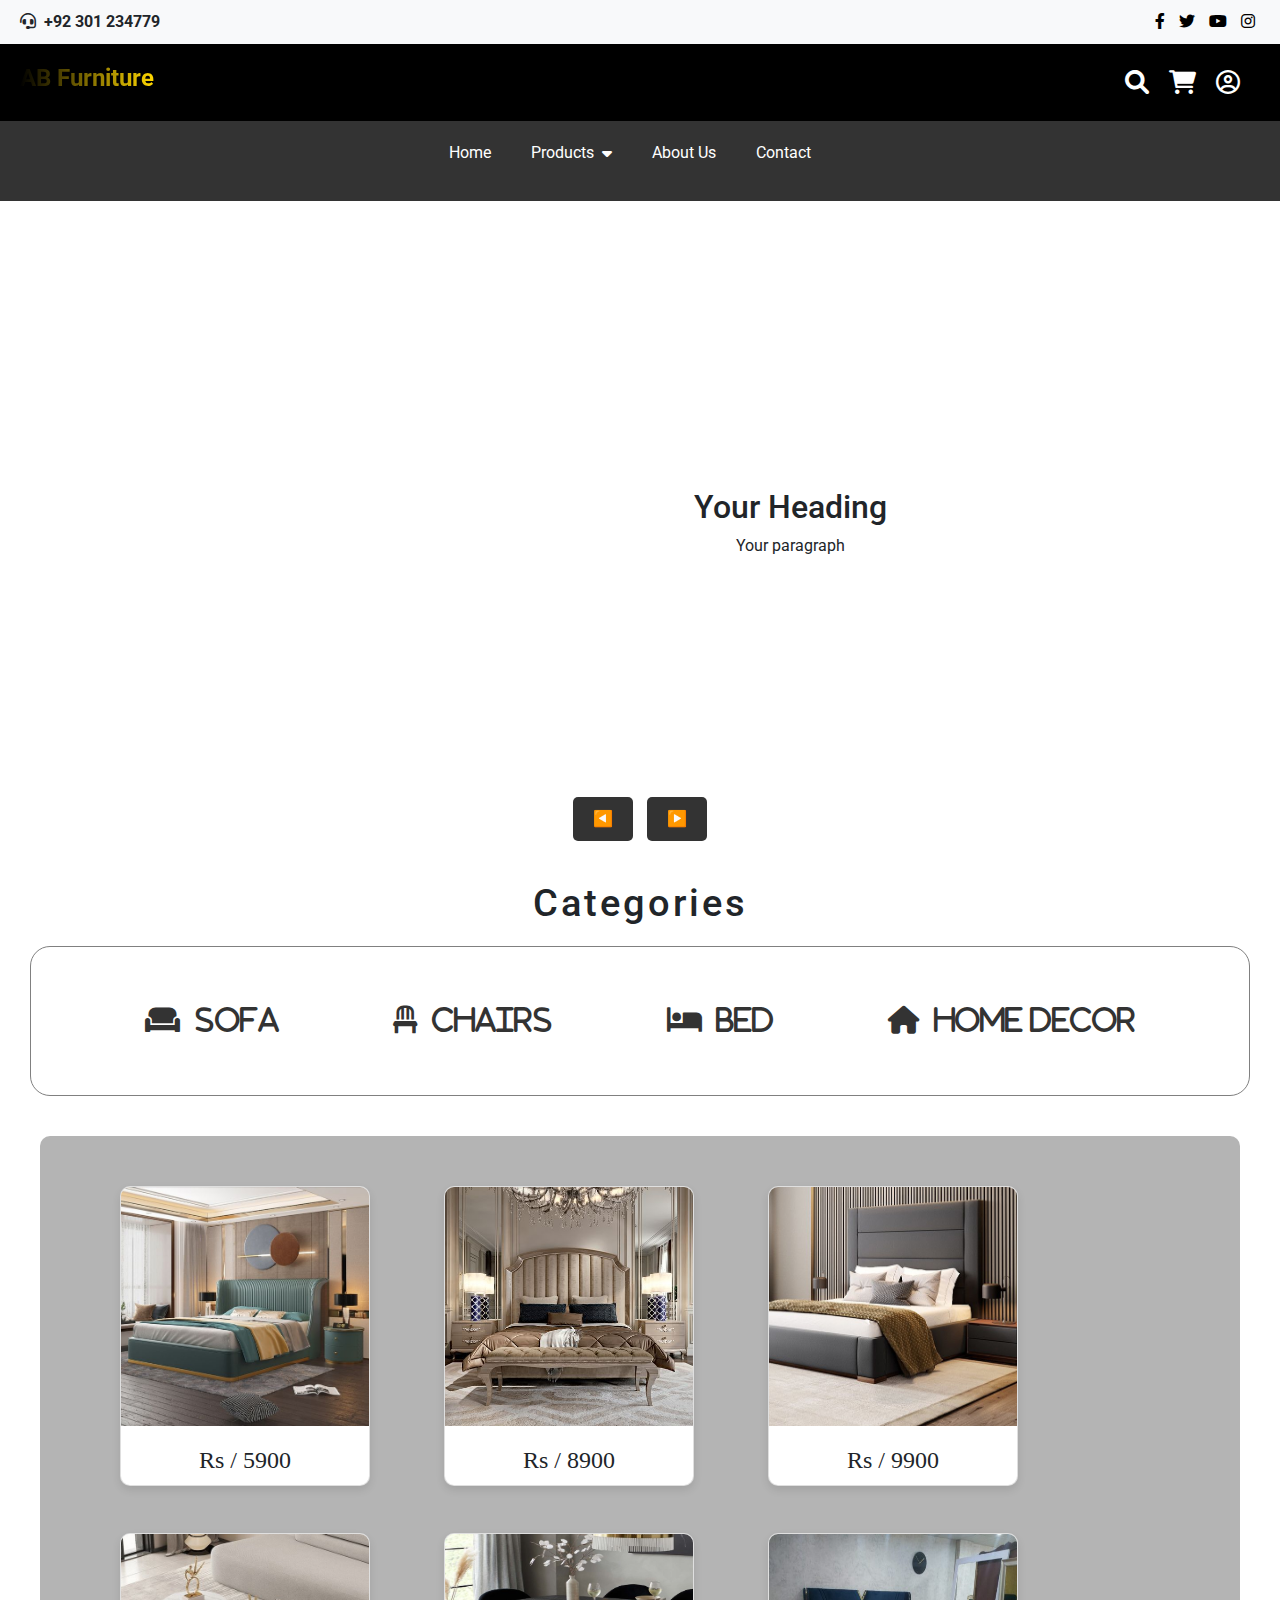
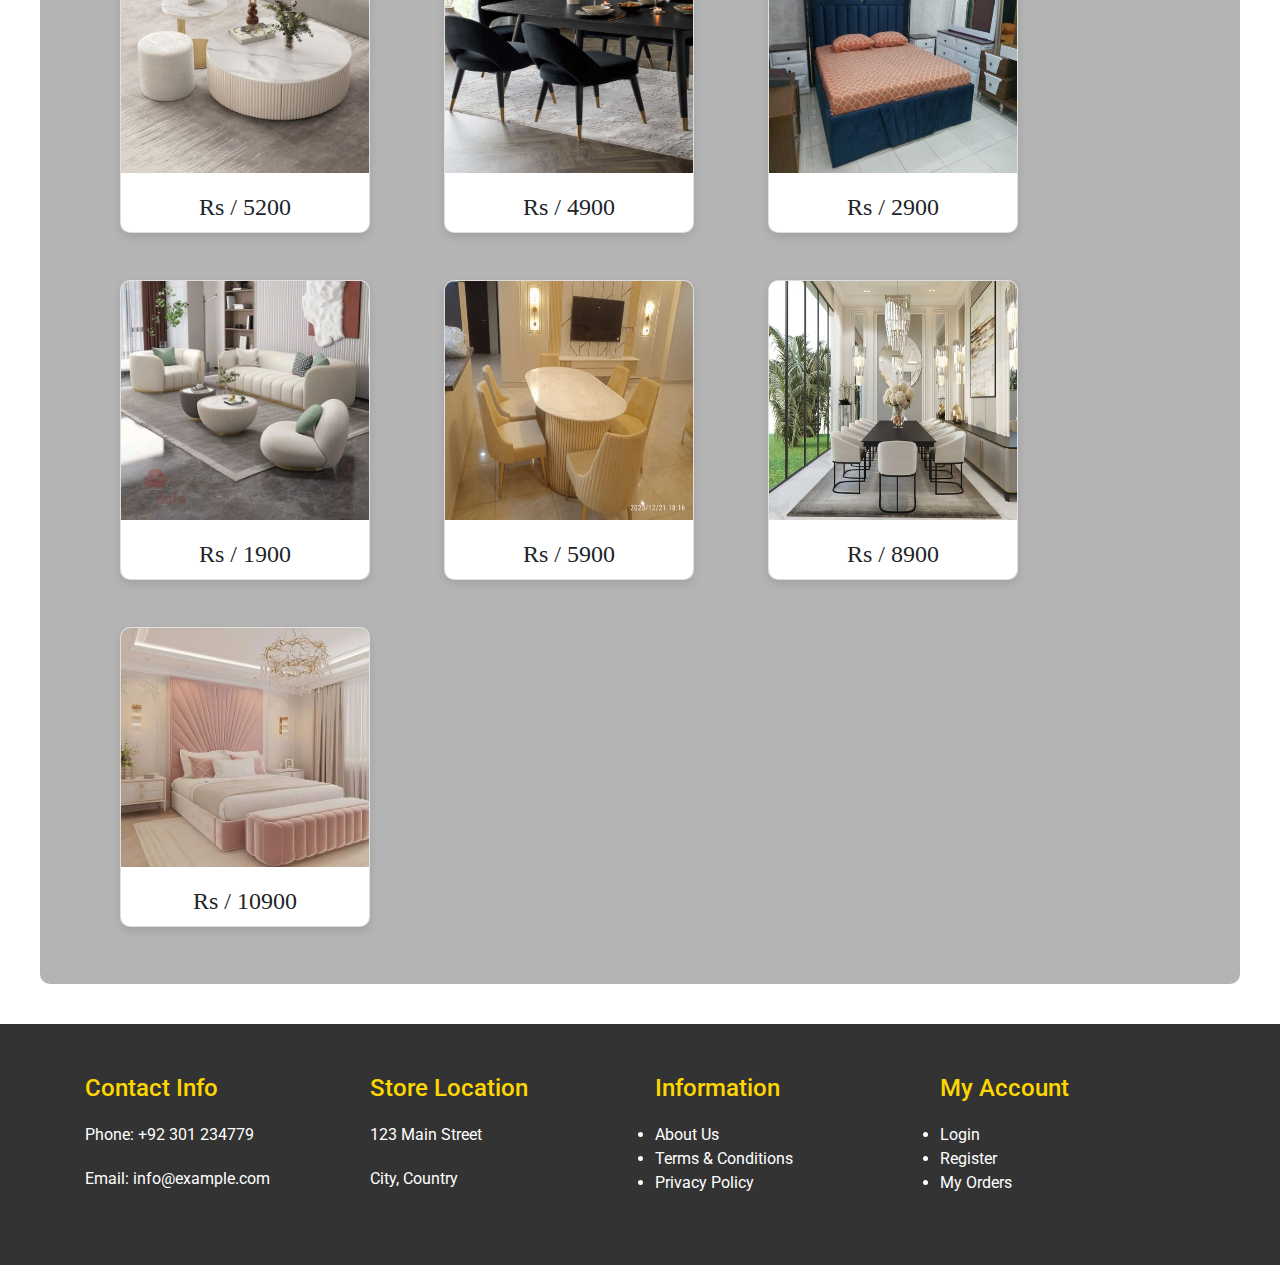
==== index.html @ f29369b1 "Add files via upload" ====
<!DOCTYPE html>
<html lang="en">

<head>
    <meta charset="UTF-8">
    <meta name="viewport" content="width=device-width, initial-scale=1.0">
    <title>Top Navigation Bar</title>
    <!-- Add CSS link here -->
    <link rel="stylesheet" href="styles.css">
    <!-- Add Font Awesome CSS link here -->
    <link rel="stylesheet" href="https://cdnjs.cloudflare.com/ajax/libs/font-awesome/6.0.0-beta3/css/all.min.css">
    <!-- Add Google Fonts link here -->
    <link href="https://fonts.googleapis.com/css2?family=Roboto:wght@400;700&display=swap" rel="stylesheet">
    <!-- Add Bootstrap CSS link here -->
    <link rel="stylesheet" href="https://stackpath.bootstrapcdn.com/bootstrap/4.5.2/css/bootstrap.min.css">
    <style>
        /* Custom styles can be added here */
        /* Resetting default margin and padding */
        * {
            margin: 0;
            padding: 0;
            box-sizing: border-box;
        }

        /* Styling for topnav container */
        .topnav {
            background-color: #f8f9fa;
            padding: 10px 20px;
            display: flex;
            justify-content: space-between;
            align-items: center;
        }

        /* Styling for contact number */
        .contact-no {
            font-family: 'Roboto', sans-serif;
            font-weight: 700;
        }

        /* Styling for social links */
        .social-links a {
            margin: 0 5px;
            color: black;
            /* Initial color of icons */
            transition: color 0.3s;
            /* Smooth transition effect */
        }

        .social-links a:hover {
            color: #007bff;
            /* Color change on hover */
        }

        /* Styling for header */
        .header {
            background-color: #000;
            padding: 20px;
            display: flex;
            justify-content: space-between;
            align-items: center;
        }

        /* Styling for logo */
        .logo h1 {
            font-family: 'Roboto', sans-serif;
            font-size: 24px;
            font-weight: 700;
            background: linear-gradient(to right, #000, #ffd700);
            /* Gradient text */
            -webkit-background-clip: text;
            -webkit-text-fill-color: transparent;
        }

        /* Styling for icons */
        .header-icons {
            display: flex;
            align-items: center;
        }

        .header-icons i {
            margin-right: 20px;
            font-size: 24px;
            color: #fff;
            cursor: pointer;
            transition: color 0.3s;
            /* Smooth transition effect */
        }

        .header-icons i:hover {
            color: #ffd700;
            /* Change color on hover */
        }

        /* Styling for navigation */
        nav {
            background-color: #333;
            padding: 10px 20px;
            width: 100%;
            font-family: 'Roboto', sans-serif;
            /* Change font family */
        }

        nav ul {
            list-style: none;
            display: flex;
            justify-content: center;
        }

        nav ul li {
            position: relative;
            margin-right: 20px;
            transition: opacity 0.3s;
            /* Smooth transition effect */
        }

        nav ul li:hover {
            opacity: 0.7;
            /* Reduce opacity on hover */
        }

        nav ul li a {
            text-decoration: none;
            color: #fff;
            padding: 10px;
            display: flex;
            align-items: center;
            /* Align icon and text vertically */
        }

        nav ul li:hover ul {
            display: block;
        }

        nav ul ul {
            display: none;
            position: absolute;
            top: 100%;
            left: 0;
            background-color: #333;
            padding: 10px;
        }

        nav ul ul li {
            width: 150px;
            margin-top: 10px;
        }

        nav ul ul li a {
            color: #fff;
        }

        nav ul ul li a:hover {
            color: #ffd700;
        }

        /* Styling for banner container */
        .banner-container {
            position: relative;
            max-width: 100%;
            overflow: hidden;
            height: 660px;
            /* Set height */
            display: flex;
            justify-content: center;
            align-items: center;
            z-index: -1;
        }

        /* Styling for banner content */
        .banner-content {
            text-align: center;
            z-index: 1;
        }

        /* Styling for banner buttons */
        .banner-buttons {
            position: absolute;
            bottom: 20px;
            left: 50%;
            transform: translateX(-50%);
            z-index: 1;
        }

        .banner-buttons button {
            background-color: #333;
            color: #fff;
            border: none;
            padding: 10px 20px;
            margin: 0 5px;
            cursor: pointer;
            outline: none;
            border-radius: 5px;
            transition: background-color 0.3s;
        }

        .banner-buttons button:hover {
            background-color: #555;
        }

        .categories {
            justify-content: space-evenly;
            align-items: center;
            height: 150px;
            width: auto;
            display: flex;
            border: 1px solid gray;
            margin: 20px 30px 20px 30px;
            border-radius: 20px;
        }

        .categories i {
            font-size: 28px;
            color: #333;
        }

        .categories-heading {
            font-size: 38px;
            text-align: center;
            margin: 20px 0px 20px 0px;
            text-transform: capitalize;
            letter-spacing: 3px;
        }

        /* Styling for card */

        .products {
            height: auto;
            width: auto;
            margin: 40px 40px 40px 40px;
            background-color: rgb(180, 180, 180);
            /* opacity: 0.7; */
            padding: 30px 30px;
            border-radius: 10px;
        }

        .card {
            background-color: #fff;
            border-radius: 10px;
            box-shadow: 0 4px 8px rgba(0, 0, 0, 0.1);
            margin: 20px 20px 20px 50px;
            overflow: hidden;
            width: 250px;
            /* Set width */
            height: 300px;
            /* Set height */
            display: inline-block;
            /* Make cards inline */

        }

        .card img {
            width: 100%;
            height: 80%;
        }

        .card-content {
            padding: 20px;
        }

        .card-content h3 {
            font-size: 24px;
            margin-bottom: 10px;
            font-family: Georgia, 'Times New Roman', Times, serif;
            text-align: center;
        }

        /* .card-content p {
    height: 20px;
    font-size: 16px;
    color: #555;
} */

        /* Your custom styles can be added here */
        .footer {
            background-color: #333;
            color: #fff;
            padding: 50px 0;
        }

        .footer h4 {
            color: #ffd700;
            margin-bottom: 20px;
        }

        .footer p,
        .footer ul {
            margin-bottom: 20px;
        }

        .footer a {
            color: #fff;
        }

        .footer a:hover {
            color: #ffd700;
        }
    </style>
</head>

<body>

    <!-- topnav start -->
    <div class="topnav">
        <div class="contact-no">
            <i class="fas fa-headset"></i><span>&nbsp;&nbsp;+92 301 234779</span>
        </div>
        <div class="social-links">
            <a href="#" target="_blank"><i class="fab fa-facebook-f"></i></a>
            <a href="#" target="_blank"><i class="fab fa-twitter"></i></a>
            <a href="#" target="_blank"><i class="fab fa-youtube"></i></a>
            <a href="#" target="_blank"><i class="fab fa-instagram"></i></a>
        </div>
    </div>
    <!-- topnav end -->

    <!-- Header start -->
    <header class="header" id="header">
        <div class="logo">
            <h1>AB Furniture</h1>
        </div>
        <div class="header-icons">
            <i class="fas fa-search" id="searchIcon"></i>
            <i class="fas fa-shopping-cart"></i>
            <i class="far fa-user-circle"></i>
        </div>
    </header>
    <!-- Header end -->

    <!-- Main navigation start -->
    <nav>
        <ul>
            <li><a href="#">Home</a></li>
            <li>
                <a href="#">Products&nbsp;&nbsp;<i class="fa-solid fa-caret-down"></i></a>
                <ul>
                    <li><a href="#">Bedroom</a></li>
                    <li><a href="#">Dinning</a></li>
                    <li><a href="#">Office</a></li>
                    <li><a href="#">New Arrival</a></li>
                    <li><a href="#">Chairs</a></li>
                </ul>
            </li>
            <li><a href="#">About Us</a></li>
            <li><a href="#">Contact</a></li>
        </ul>
    </nav>
    <!-- Main navigation end -->

    <!-- Banner start -->
    <div class="banner-container">
        <!-- Add your video or image here -->
        <!-- Example: -->
        <video autoplay muted loop>
            <source src="assets/furni_video.mp4" type="video/mp4">
        </video>

        <!-- Banner content -->
        <div class="banner-content">
            <h2>Your Heading</h2>
            <p>Your paragraph</p>
        </div>

        <!-- Banner buttons -->
        <div class="banner-buttons">
            <button>&#9664;</button>
            <button>&#9654;</button>
        </div>
    </div>
    <!-- Banner end -->

    <!-- categories -->
    <h1 class="categories-heading">categories</h1>
    <div class="categories">
        <a href=""><i class="fa-solid fa-couch">&nbsp;&nbsp;Sofa</i></a>
        <a href=""><i class="fa-solid fa-chair">&nbsp;&nbsp;Chairs</i></a>
        <a href=""><i class="fa-solid fa-bed">&nbsp;&nbsp;Bed</i></a>
        <a href=""><i class="fa-solid fa-house">&nbsp;&nbsp;Home Decor</i></a>
    </div>

    <!-- product start -->
    <div class="products">
        <!-- Card start -->
        <div class="card">
            <img src="assets/pro-img/img1.jpg" alt="Card Image">
            <div class="card-content">
                <h3>Rs / 5900</h3>

            </div>
        </div>
        <div class="card">
            <img src="assets/pro-img/img2.jpg" alt="Card Image">
            <div class="card-content">
                <h3>Rs / 8900</h3>

            </div>
        </div>
        <div class="card">
            <img src="assets/pro-img/img3.jpg" alt="Card Image">
            <div class="card-content">
                <h3>Rs / 9900</h3>

            </div>
        </div>
        <div class="card">
            <img src="assets/pro-img/img4.jpg" alt="Card Image">
            <div class="card-content">
                <h3>Rs / 5200</h3>

            </div>
        </div>
        <div class="card">
            <img src="assets/pro-img/img5.jpg" alt="Card Image">
            <div class="card-content">
                <h3>Rs / 4900</h3>

            </div>
        </div>
        <div class="card">
            <img src="assets/pro-img/img6.jpg" alt="Card Image">
            <div class="card-content">
                <h3>Rs / 2900</h3>

            </div>
        </div>
        <div class="card">
            <img src="assets/pro-img/img7.jpg" alt="Card Image">
            <div class="card-content">
                <h3>Rs / 1900</h3>

            </div>
        </div>
        <div class="card">
            <img src="assets/pro-img/img8.jpg" alt="Card Image">
            <div class="card-content">
                <h3>Rs / 5900</h3>

            </div>
        </div>
        <div class="card">
            <img src="assets/pro-img/img9.jpg" alt="Card Image">
            <div class="card-content">
                <h3>Rs / 8900</h3>

            </div>
        </div>
        <div class="card">
            <img src="assets/pro-img/img10.jpg" alt="Card Image">
            <div class="card-content">
                <h3>Rs / 10900</h3>

            </div>
        </div>
        <!-- Card end -->
    </div>
    <!-- product end -->

    <footer class="footer">
        <div class="container">
            <div class="row">
                <!-- Contact Info -->
                <div class="col-md-3">
                    <h4>Contact Info</h4>
                    <p>Phone: +92 301 234779</p>
                    <p>Email: info@example.com</p>
                </div>
                <!-- Store Location -->
                <div class="col-md-3">
                    <h4>Store Location</h4>
                    <p>123 Main Street</p>
                    <p>City, Country</p>
                </div>
                <!-- Information -->
                <div class="col-md-3">
                    <h4>Information</h4>
                    <ul>
                        <li><a href="#">About Us</a></li>
                        <li><a href="#">Terms & Conditions</a></li>
                        <li><a href="#">Privacy Policy</a></li>
                    </ul>
                </div>
                <!-- My Account -->
                <div class="col-md-3">
                    <h4>My Account</h4>
                    <ul>
                        <li><a href="#">Login</a></li>
                        <li><a href="#">Register</a></li>
                        <li><a href="#">My Orders</a></li>
                    </ul>
                </div>
            </div>
        </div>
    </footer>

</body>

</html>
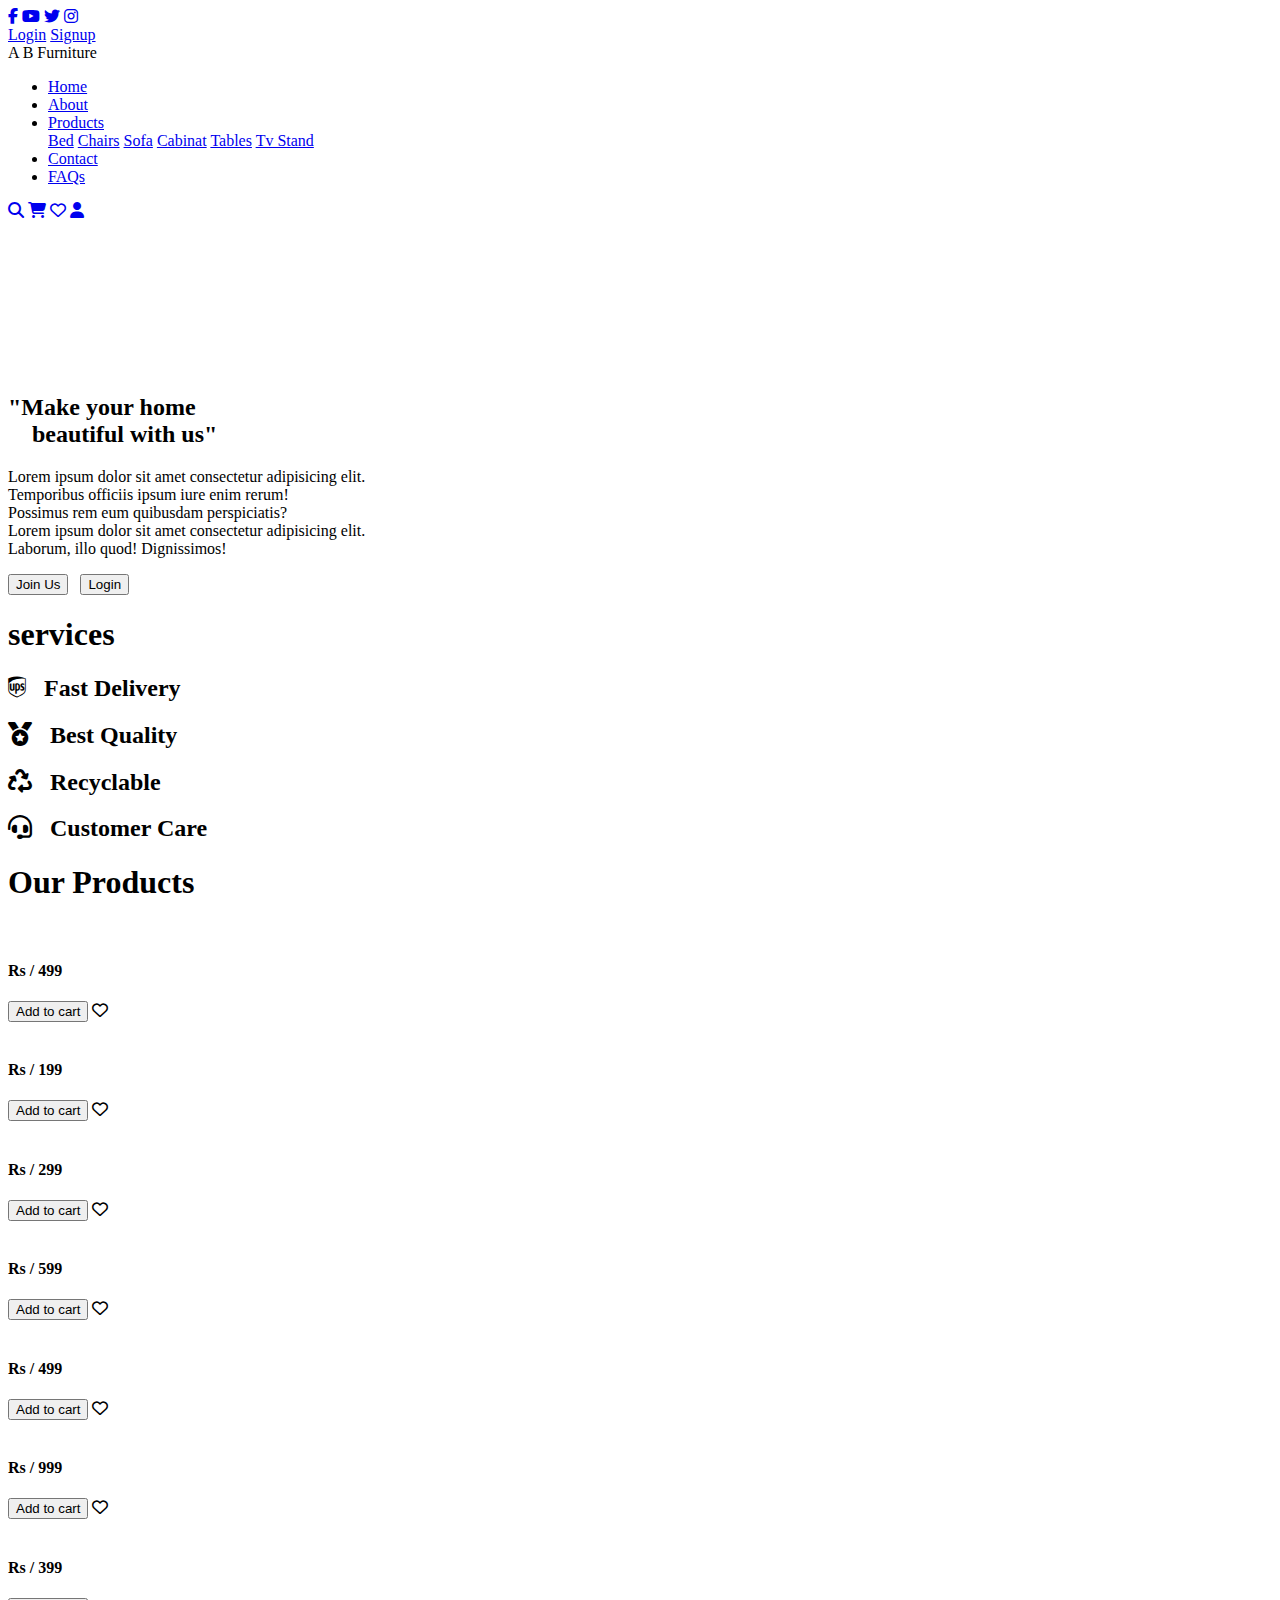
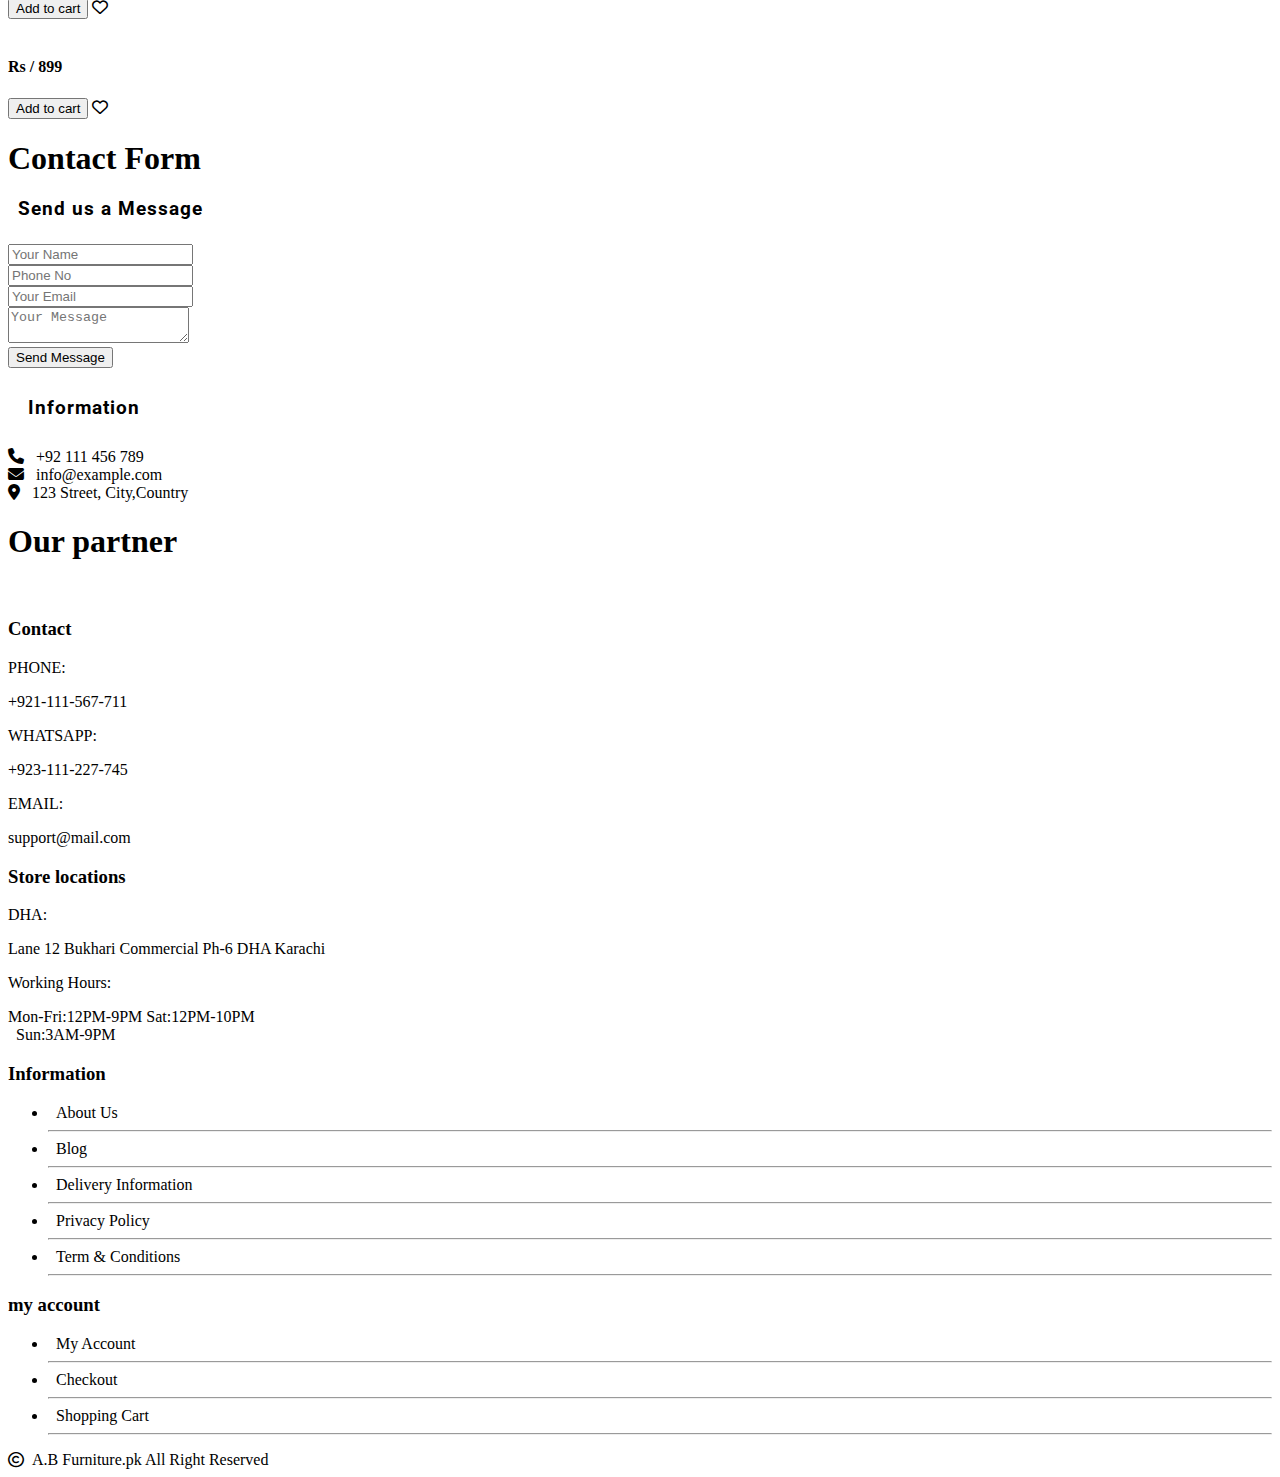
==== commit fac641e6: "Update index.html" ====
--- a/index.html
+++ b/index.html
@@ -4,493 +4,251 @@
 <head>
     <meta charset="UTF-8">
     <meta name="viewport" content="width=device-width, initial-scale=1.0">
-    <title>Top Navigation Bar</title>
-    <!-- Add CSS link here -->
-    <link rel="stylesheet" href="styles.css">
-    <!-- Add Font Awesome CSS link here -->
-    <link rel="stylesheet" href="https://cdnjs.cloudflare.com/ajax/libs/font-awesome/6.0.0-beta3/css/all.min.css">
-    <!-- Add Google Fonts link here -->
-    <link href="https://fonts.googleapis.com/css2?family=Roboto:wght@400;700&display=swap" rel="stylesheet">
-    <!-- Add Bootstrap CSS link here -->
-    <link rel="stylesheet" href="https://stackpath.bootstrapcdn.com/bootstrap/4.5.2/css/bootstrap.min.css">
-    <style>
-        /* Custom styles can be added here */
-        /* Resetting default margin and padding */
-        * {
-            margin: 0;
-            padding: 0;
-            box-sizing: border-box;
-        }
-
-        /* Styling for topnav container */
-        .topnav {
-            background-color: #f8f9fa;
-            padding: 10px 20px;
-            display: flex;
-            justify-content: space-between;
-            align-items: center;
-        }
-
-        /* Styling for contact number */
-        .contact-no {
-            font-family: 'Roboto', sans-serif;
-            font-weight: 700;
-        }
-
-        /* Styling for social links */
-        .social-links a {
-            margin: 0 5px;
-            color: black;
-            /* Initial color of icons */
-            transition: color 0.3s;
-            /* Smooth transition effect */
-        }
-
-        .social-links a:hover {
-            color: #007bff;
-            /* Color change on hover */
-        }
-
-        /* Styling for header */
-        .header {
-            background-color: #000;
-            padding: 20px;
-            display: flex;
-            justify-content: space-between;
-            align-items: center;
-        }
-
-        /* Styling for logo */
-        .logo h1 {
-            font-family: 'Roboto', sans-serif;
-            font-size: 24px;
-            font-weight: 700;
-            background: linear-gradient(to right, #000, #ffd700);
-            /* Gradient text */
-            -webkit-background-clip: text;
-            -webkit-text-fill-color: transparent;
-        }
-
-        /* Styling for icons */
-        .header-icons {
-            display: flex;
-            align-items: center;
-        }
-
-        .header-icons i {
-            margin-right: 20px;
-            font-size: 24px;
-            color: #fff;
-            cursor: pointer;
-            transition: color 0.3s;
-            /* Smooth transition effect */
-        }
-
-        .header-icons i:hover {
-            color: #ffd700;
-            /* Change color on hover */
-        }
-
-        /* Styling for navigation */
-        nav {
-            background-color: #333;
-            padding: 10px 20px;
-            width: 100%;
-            font-family: 'Roboto', sans-serif;
-            /* Change font family */
-        }
-
-        nav ul {
-            list-style: none;
-            display: flex;
-            justify-content: center;
-        }
-
-        nav ul li {
-            position: relative;
-            margin-right: 20px;
-            transition: opacity 0.3s;
-            /* Smooth transition effect */
-        }
-
-        nav ul li:hover {
-            opacity: 0.7;
-            /* Reduce opacity on hover */
-        }
-
-        nav ul li a {
-            text-decoration: none;
-            color: #fff;
-            padding: 10px;
-            display: flex;
-            align-items: center;
-            /* Align icon and text vertically */
-        }
-
-        nav ul li:hover ul {
-            display: block;
-        }
-
-        nav ul ul {
-            display: none;
-            position: absolute;
-            top: 100%;
-            left: 0;
-            background-color: #333;
-            padding: 10px;
-        }
-
-        nav ul ul li {
-            width: 150px;
-            margin-top: 10px;
-        }
-
-        nav ul ul li a {
-            color: #fff;
-        }
-
-        nav ul ul li a:hover {
-            color: #ffd700;
-        }
-
-        /* Styling for banner container */
-        .banner-container {
-            position: relative;
-            max-width: 100%;
-            overflow: hidden;
-            height: 660px;
-            /* Set height */
-            display: flex;
-            justify-content: center;
-            align-items: center;
-            z-index: -1;
-        }
-
-        /* Styling for banner content */
-        .banner-content {
-            text-align: center;
-            z-index: 1;
-        }
-
-        /* Styling for banner buttons */
-        .banner-buttons {
-            position: absolute;
-            bottom: 20px;
-            left: 50%;
-            transform: translateX(-50%);
-            z-index: 1;
-        }
-
-        .banner-buttons button {
-            background-color: #333;
-            color: #fff;
-            border: none;
-            padding: 10px 20px;
-            margin: 0 5px;
-            cursor: pointer;
-            outline: none;
-            border-radius: 5px;
-            transition: background-color 0.3s;
-        }
-
-        .banner-buttons button:hover {
-            background-color: #555;
-        }
-
-        .categories {
-            justify-content: space-evenly;
-            align-items: center;
-            height: 150px;
-            width: auto;
-            display: flex;
-            border: 1px solid gray;
-            margin: 20px 30px 20px 30px;
-            border-radius: 20px;
-        }
-
-        .categories i {
-            font-size: 28px;
-            color: #333;
-        }
-
-        .categories-heading {
-            font-size: 38px;
-            text-align: center;
-            margin: 20px 0px 20px 0px;
-            text-transform: capitalize;
-            letter-spacing: 3px;
-        }
-
-        /* Styling for card */
-
-        .products {
-            height: auto;
-            width: auto;
-            margin: 40px 40px 40px 40px;
-            background-color: rgb(180, 180, 180);
-            /* opacity: 0.7; */
-            padding: 30px 30px;
-            border-radius: 10px;
-        }
-
-        .card {
-            background-color: #fff;
-            border-radius: 10px;
-            box-shadow: 0 4px 8px rgba(0, 0, 0, 0.1);
-            margin: 20px 20px 20px 50px;
-            overflow: hidden;
-            width: 250px;
-            /* Set width */
-            height: 300px;
-            /* Set height */
-            display: inline-block;
-            /* Make cards inline */
-
-        }
-
-        .card img {
-            width: 100%;
-            height: 80%;
-        }
-
-        .card-content {
-            padding: 20px;
-        }
-
-        .card-content h3 {
-            font-size: 24px;
-            margin-bottom: 10px;
-            font-family: Georgia, 'Times New Roman', Times, serif;
-            text-align: center;
-        }
-
-        /* .card-content p {
-    height: 20px;
-    font-size: 16px;
-    color: #555;
-} */
-
-        /* Your custom styles can be added here */
-        .footer {
-            background-color: #333;
-            color: #fff;
-            padding: 50px 0;
-        }
-
-        .footer h4 {
-            color: #ffd700;
-            margin-bottom: 20px;
-        }
-
-        .footer p,
-        .footer ul {
-            margin-bottom: 20px;
-        }
-
-        .footer a {
-            color: #fff;
-        }
-
-        .footer a:hover {
-            color: #ffd700;
-        }
-    </style>
+    <title>Furniture Store</title>
+    <!-- custom css -->
+    <link rel="stylesheet" href="style.css">
+    <!-- bootstrap -->
+    <script src="https://cdn.jsdelivr.net/npm/bootstrap@5.0.2/dist/js/bootstrap.bundle.min.js"
+        integrity="sha384-MrcW6ZMFYlzcLA8Nl+NtUVF0sA7MsXsP1UyJoMp4YLEuNSfAP+JcXn/tWtIaxVXM"
+        crossorigin="anonymous"></script>
+    <!-- fontawsome -->
+    <link rel="stylesheet" href="https://cdnjs.cloudflare.com/ajax/libs/font-awesome/6.5.1/css/all.min.css">
+    <!-- google fonts -->
+    <link rel="preconnect" href="https://fonts.googleapis.com">
+    <link rel="preconnect" href="https://fonts.gstatic.com" crossorigin>
+    <link
+        href="https://fonts.googleapis.com/css2?family=Corinthia:wght@400;700&family=Lato:ital,wght@0,100;0,300;0,400;0,700;0,900;1,100;1,300;1,400;1,700;1,900&family=Merriweather:ital,wght@0,300;0,400;0,700;0,900;1,300;1,400;1,700;1,900&family=Nunito:ital,wght@0,200..1000;1,200..1000&family=Raleway:ital,wght@0,100..900;1,100..900&family=Roboto:ital,wght@0,100;0,300;0,400;0,500;0,700;0,900;1,100;1,300;1,400;1,500;1,700;1,900&display=swap"
+        rel="stylesheet">
+
+
+
 </head>
 
 <body>
-
-    <!-- topnav start -->
     <div class="topnav">
-        <div class="contact-no">
-            <i class="fas fa-headset"></i><span>&nbsp;&nbsp;+92 301 234779</span>
-        </div>
-        <div class="social-links">
-            <a href="#" target="_blank"><i class="fab fa-facebook-f"></i></a>
-            <a href="#" target="_blank"><i class="fab fa-twitter"></i></a>
-            <a href="#" target="_blank"><i class="fab fa-youtube"></i></a>
-            <a href="#" target="_blank"><i class="fab fa-instagram"></i></a>
-        </div>
-    </div>
-    <!-- topnav end -->
-
-    <!-- Header start -->
-    <header class="header" id="header">
-        <div class="logo">
-            <h1>AB Furniture</h1>
-        </div>
-        <div class="header-icons">
-            <i class="fas fa-search" id="searchIcon"></i>
-            <i class="fas fa-shopping-cart"></i>
-            <i class="far fa-user-circle"></i>
-        </div>
-    </header>
-    <!-- Header end -->
-
-    <!-- Main navigation start -->
-    <nav>
-        <ul>
-            <li><a href="#">Home</a></li>
-            <li>
-                <a href="#">Products&nbsp;&nbsp;<i class="fa-solid fa-caret-down"></i></a>
-                <ul>
-                    <li><a href="#">Bedroom</a></li>
-                    <li><a href="#">Dinning</a></li>
-                    <li><a href="#">Office</a></li>
-                    <li><a href="#">New Arrival</a></li>
-                    <li><a href="#">Chairs</a></li>
-                </ul>
-            </li>
-            <li><a href="#">About Us</a></li>
-            <li><a href="#">Contact</a></li>
-        </ul>
-    </nav>
-    <!-- Main navigation end -->
-
-    <!-- Banner start -->
-    <div class="banner-container">
-        <!-- Add your video or image here -->
-        <!-- Example: -->
-        <video autoplay muted loop>
-            <source src="assets/furni_video.mp4" type="video/mp4">
-        </video>
-
-        <!-- Banner content -->
-        <div class="banner-content">
-            <h2>Your Heading</h2>
-            <p>Your paragraph</p>
-        </div>
-
-        <!-- Banner buttons -->
-        <div class="banner-buttons">
-            <button>&#9664;</button>
-            <button>&#9654;</button>
-        </div>
-    </div>
-    <!-- Banner end -->
-
-    <!-- categories -->
-    <h1 class="categories-heading">categories</h1>
-    <div class="categories">
-        <a href=""><i class="fa-solid fa-couch">&nbsp;&nbsp;Sofa</i></a>
-        <a href=""><i class="fa-solid fa-chair">&nbsp;&nbsp;Chairs</i></a>
-        <a href=""><i class="fa-solid fa-bed">&nbsp;&nbsp;Bed</i></a>
-        <a href=""><i class="fa-solid fa-house">&nbsp;&nbsp;Home Decor</i></a>
-    </div>
-
-    <!-- product start -->
+        <div class="icons">
+            <a href="#"><i class="fa-brands fa-facebook-f"></i></a>
+            <a href="#"><i class="fa-brands fa-youtube"></i></a>
+            <a href="#"><i class="fa-brands fa-twitter"></i></a>
+            <a href="#"><i class="fa-brands fa-instagram"></i></a>
+        </div>
+        <div class="register">
+            <a href="#">Login</a>
+            <a href="#">Signup</a>
+        </div>
+
+    </div>
+    <div class="header">
+        <div class="logo">A B Furniture</div>
+        <div class="nav">
+            <ul>
+                <li><a href="#">Home</a></li>
+                <li><a href="#">About</a></li>
+                <li class="dropdown">
+                    <a href="#" class="dropbtn">Products</a>
+                    <div class="dropdown-content">
+                        <a href="#">Bed</a>
+                        <a href="#">Chairs</a>
+                        <a href="#">Sofa</a>
+                        <a href="#">Cabinat</a>
+                        <a href="#">Tables</a>
+                        <a href="#">Tv Stand</a>
+                    </div>
+                </li>
+                <li><a href="#">Contact</a></li>
+                <li><a href="#">FAQs</a></li>
+            </ul>
+        </div>
+        <div class="cart">
+            <a href="#"><i class="fa-solid fa-magnifying-glass"></i></a>
+            <a href="#"><i class="fa-solid fa-cart-shopping"></i></a>
+            <a href="#"><i class="fa-regular fa-heart"></i></a>
+            <a href="#"><i class="fa-solid fa-user"></i></a>
+        </div>
+    </div>
+
+    <div class="slider">
+        <video src="furni_video.mp4" autoplay muted loop></video>
+        <div class="heading">
+            <h2>"Make your home
+                <br>&nbsp;&nbsp;&nbsp;&nbsp;beautiful with us"
+            </h2>
+            <p>Lorem ipsum dolor sit amet consectetur adipisicing elit. <br>
+                Temporibus officiis ipsum iure enim rerum! <br>Possimus rem eum quibusdam perspiciatis?<br>
+                Lorem ipsum dolor sit amet consectetur adipisicing elit. <br>Laborum, illo quod! Dignissimos!</p>
+
+            <button>Join Us</button>
+            &nbsp;
+            <button>Login</button>
+        </div>
+    </div>
+
+    <div class="services">
+        <h1>services</h1>
+        <div class="services-icon">
+            <h2><i class="fa-brands fa-ups"></i>&nbsp;&nbsp;&nbsp;Fast Delivery</h2>
+            <h2><i class="fa-solid fa-medal"></i>&nbsp;&nbsp;&nbsp;Best Quality</h2>
+            <h2><i class="fa-solid fa-recycle"></i>&nbsp;&nbsp;&nbsp;Recyclable</h2>
+            <h2><i class="fa-solid fa-headset"></i>&nbsp;&nbsp;&nbsp;Customer Care</h2>
+        </div>
+    </div>
+
+
+
     <div class="products">
-        <!-- Card start -->
-        <div class="card">
-            <img src="assets/pro-img/img1.jpg" alt="Card Image">
-            <div class="card-content">
-                <h3>Rs / 5900</h3>
-
-            </div>
-        </div>
-        <div class="card">
-            <img src="assets/pro-img/img2.jpg" alt="Card Image">
-            <div class="card-content">
-                <h3>Rs / 8900</h3>
-
-            </div>
-        </div>
-        <div class="card">
-            <img src="assets/pro-img/img3.jpg" alt="Card Image">
-            <div class="card-content">
-                <h3>Rs / 9900</h3>
-
-            </div>
-        </div>
-        <div class="card">
-            <img src="assets/pro-img/img4.jpg" alt="Card Image">
-            <div class="card-content">
-                <h3>Rs / 5200</h3>
-
-            </div>
-        </div>
-        <div class="card">
-            <img src="assets/pro-img/img5.jpg" alt="Card Image">
-            <div class="card-content">
-                <h3>Rs / 4900</h3>
-
-            </div>
-        </div>
-        <div class="card">
-            <img src="assets/pro-img/img6.jpg" alt="Card Image">
-            <div class="card-content">
-                <h3>Rs / 2900</h3>
-
-            </div>
-        </div>
-        <div class="card">
-            <img src="assets/pro-img/img7.jpg" alt="Card Image">
-            <div class="card-content">
-                <h3>Rs / 1900</h3>
-
-            </div>
-        </div>
-        <div class="card">
-            <img src="assets/pro-img/img8.jpg" alt="Card Image">
-            <div class="card-content">
-                <h3>Rs / 5900</h3>
-
-            </div>
-        </div>
-        <div class="card">
-            <img src="assets/pro-img/img9.jpg" alt="Card Image">
-            <div class="card-content">
-                <h3>Rs / 8900</h3>
-
-            </div>
-        </div>
-        <div class="card">
-            <img src="assets/pro-img/img10.jpg" alt="Card Image">
-            <div class="card-content">
-                <h3>Rs / 10900</h3>
-
-            </div>
-        </div>
-        <!-- Card end -->
-    </div>
-    <!-- product end -->
-
-    <footer class="footer">
+        <h1>Our Products</h1>
         <div class="container">
-            <div class="row">
-                <!-- Contact Info -->
-                <div class="col-md-3">
-                    <h4>Contact Info</h4>
-                    <p>Phone: +92 301 234779</p>
-                    <p>Email: info@example.com</p>
-                </div>
-                <!-- Store Location -->
-                <div class="col-md-3">
-                    <h4>Store Location</h4>
-                    <p>123 Main Street</p>
-                    <p>City, Country</p>
-                </div>
-                <!-- Information -->
-                <div class="col-md-3">
-                    <h4>Information</h4>
-                    <ul>
-                        <li><a href="#">About Us</a></li>
-                        <li><a href="#">Terms & Conditions</a></li>
-                        <li><a href="#">Privacy Policy</a></li>
-                    </ul>
-                </div>
-                <!-- My Account -->
-                <div class="col-md-3">
-                    <h4>My Account</h4>
-                    <ul>
-                        <li><a href="#">Login</a></li>
-                        <li><a href="#">Register</a></li>
-                        <li><a href="#">My Orders</a></li>
-                    </ul>
-                </div>
-            </div>
-        </div>
-    </footer>
-
+            <div class="card">
+                <div class="card-content">
+                    <img src="pro-img/img1.jpg" alt="">
+                    <h4 class="price">Rs / 499</h4>
+                    <button class="add-to-cart">Add to cart</button>
+                    <i class="fa-regular fa-heart"></i>
+                </div>
+            </div>
+            <div class="card">
+                <div class="card-content">
+                    <img src="pro-img/img2.jpg" alt="">
+                    <h4 class="price">Rs / 199</h4>
+                    <button class="add-to-cart">Add to cart</button>
+                    <i class="fa-regular fa-heart"></i>
+                </div>
+            </div>
+            <div class="card">
+                <div class="card-content">
+                    <img src="pro-img/img3.jpg" alt="">
+                    <h4 class="price">Rs / 299</h4>
+                    <button class="add-to-cart">Add to cart</button>
+                    <i class="fa-regular fa-heart"></i>
+                </div>
+            </div>
+            <div class="card">
+                <div class="card-content">
+                    <img src="pro-img/img4.jpg" alt="">
+                    <h4 class="price">Rs / 599</h4>
+                    <button class="add-to-cart">Add to cart</button>
+                    <i class="fa-regular fa-heart"></i>
+                </div>
+            </div>
+            <div class="card">
+                <div class="card-content">
+                    <img src="pro-img/img5.jpg" alt="">
+                    <h4 class="price">Rs / 499</h4>
+                    <button class="add-to-cart">Add to cart</button>
+                    <i class="fa-regular fa-heart"></i>
+                </div>
+            </div>
+            <div class="card">
+                <div class="card-content">
+                    <img src="pro-img/img6.jpg" alt="">
+                    <h4 class="price">Rs / 999</h4>
+                    <button class="add-to-cart">Add to cart</button>
+                    <i class="fa-regular fa-heart"></i>
+                </div>
+            </div>
+            <div class="card">
+                <div class="card-content">
+                    <img src="pro-img/img7.jpg" alt="">
+                    <h4 class="price">Rs / 399</h4>
+                    <button class="add-to-cart">Add to cart</button>
+                    <i class="fa-regular fa-heart"></i>
+                </div>
+            </div>
+            <div class="card">
+                <div class="card-content">
+                    <img src="pro-img/img8.jpg" alt="">
+                    <h4 class="price">Rs / 899</h4>
+                    <button class="add-to-cart">Add to cart</button>
+                    <i class="fa-regular fa-heart"></i>
+                </div>
+            </div>
+        </div>
+
+    </div>
+
+    <div class="Contact-form">
+        <h1>Contact Form</h1>
+        <div class="form-container">
+            <form action="#">
+                <h3 style="padding-left: 10px; padding-bottom: 5px; letter-spacing: 1px; font-family: roboto;">Send us a
+                    Message</h3>
+                <div>
+                    <input type="text" name="" id="" placeholder="Your Name">
+                </div>
+                <div>
+                    <input type="tel" name="" id="" placeholder="Phone No">
+                </div>
+                <div>
+                    <input type="email" name="" id="" placeholder="Your Email">
+                </div>
+                <div>
+                    <Textarea name="" placeholder="Your Message"></Textarea>
+                </div>
+                <button type="submit">Send Message</button>
+            </form>
+            <div class="Information">
+                <h3
+                    style="padding-left: 20px; padding-bottom: 10px; letter-spacing: 1px; padding-top: 10px; font-family: roboto;">
+                    Information</h3>
+                <div class="info-icon">
+                    <i class="fa-solid fa-phone"></i>&nbsp;&nbsp;&nbsp;+92 111 456 789<br>
+                    <i class="fa-solid fa-envelope"></i>&nbsp;&nbsp;&nbsp;info@example.com<br>
+                    <i class="fa-solid fa-location-dot"></i>&nbsp;&nbsp;&nbsp;123 Street, City,Country
+                </div>
+            </div>
+        </div>
+    </div>
+
+    <div class="partner">
+        <h1>Our partner</h1>
+        <div class="img-container">
+            <img src="pro-img/patex-logo.png" alt="">
+            <img src="pro-img/Lotte-Chemicals.png" alt="">
+            <img src="pro-img/omni-group.png" alt="">
+            <img src="pro-img/ICIlogo.png" alt="">
+        </div>
+    </div>
+
+    <div class="footer">
+        <div class="section">
+            <h3>Contact</h3>
+            <p>PHONE:</p>
+            <span>+921-111-567-711</span>
+            <p>WHATSAPP:</p>
+            <span>+923-111-227-745</span>
+            <p>EMAIL:</p>
+            <span>support@mail.com</span>
+        </div>
+        <div class="section">
+            <h3>Store locations</h3>
+            <p>DHA:</p>
+            <span>Lane 12 Bukhari Commercial Ph-6 DHA Karachi</span>
+            <p>Working Hours:</p>
+            <span>Mon-Fri:12PM-9PM Sat:12PM-10PM <br>&nbsp;&nbsp;Sun:3AM-9PM</span>
+        </div>
+        <div class="section">
+            <h3>Information</h3>
+            <ul>
+                <li>&nbsp;&nbsp;<a href="#"></a>About Us</li><hr>
+                <li>&nbsp;&nbsp;<a href="#"></a>Blog</li><hr>
+                <li>&nbsp;&nbsp;<a href="#"></a>Delivery Information</li><hr>
+                <li>&nbsp;&nbsp;<a href="#"></a>Privacy Policy</li><hr>
+                <li>&nbsp;&nbsp;<a href="#"></a>Term & Conditions</li><hr>
+            </ul>
+        </div>
+        <div class="section">
+            <h3>my account</h3>
+            <ul>
+                <li>&nbsp;&nbsp;<a href="#"></a>My Account</li><hr>
+                <li>&nbsp;&nbsp;<a href="#"></a>Checkout</li><hr>
+                <li>&nbsp;&nbsp;<a href="#"></a>Shopping Cart</li><hr>
+            </ul>
+        </div>
+    </div>
+    <div class='bottom-bar'>
+        <i class="fa-regular fa-copyright"></i>&nbsp;&nbsp;A.B Furniture.pk All Right Reserved
+    </div>
+    <script src="app.js"></script>
 </body>
 
-</html>+</html>
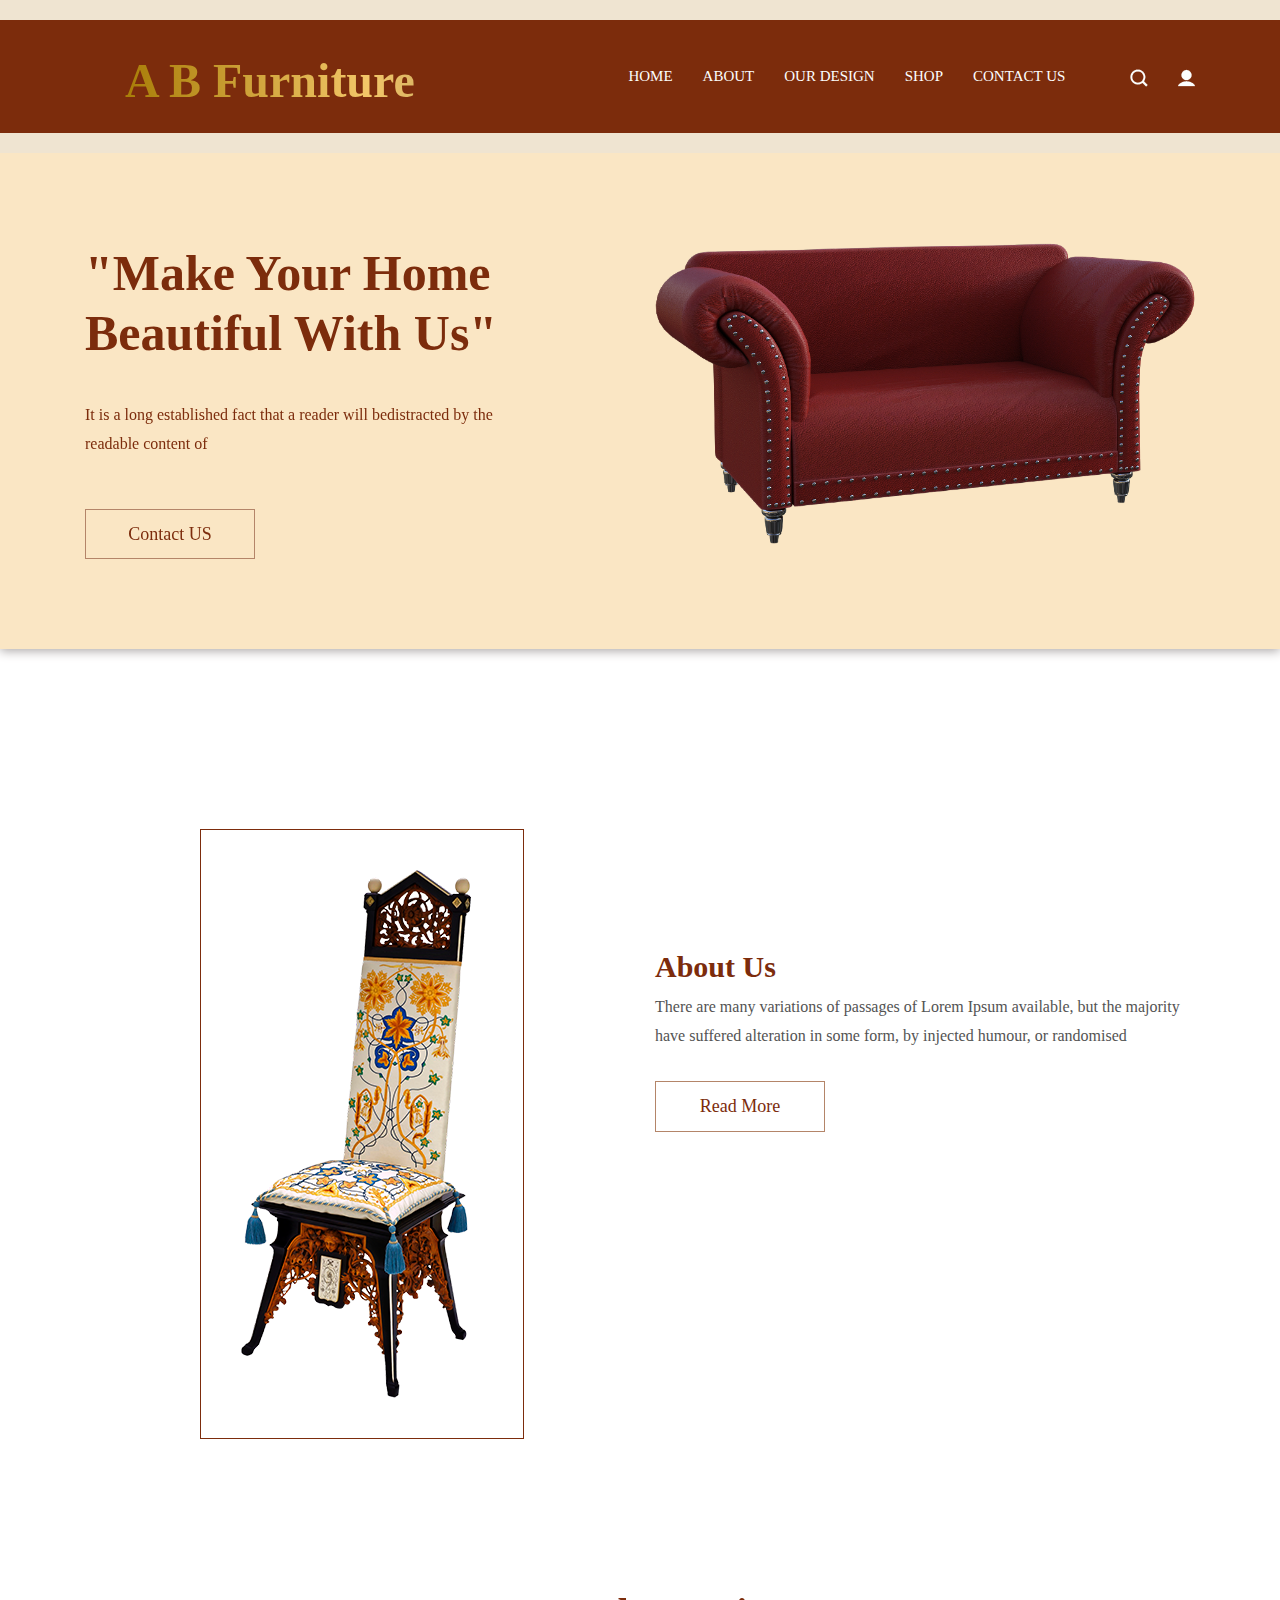
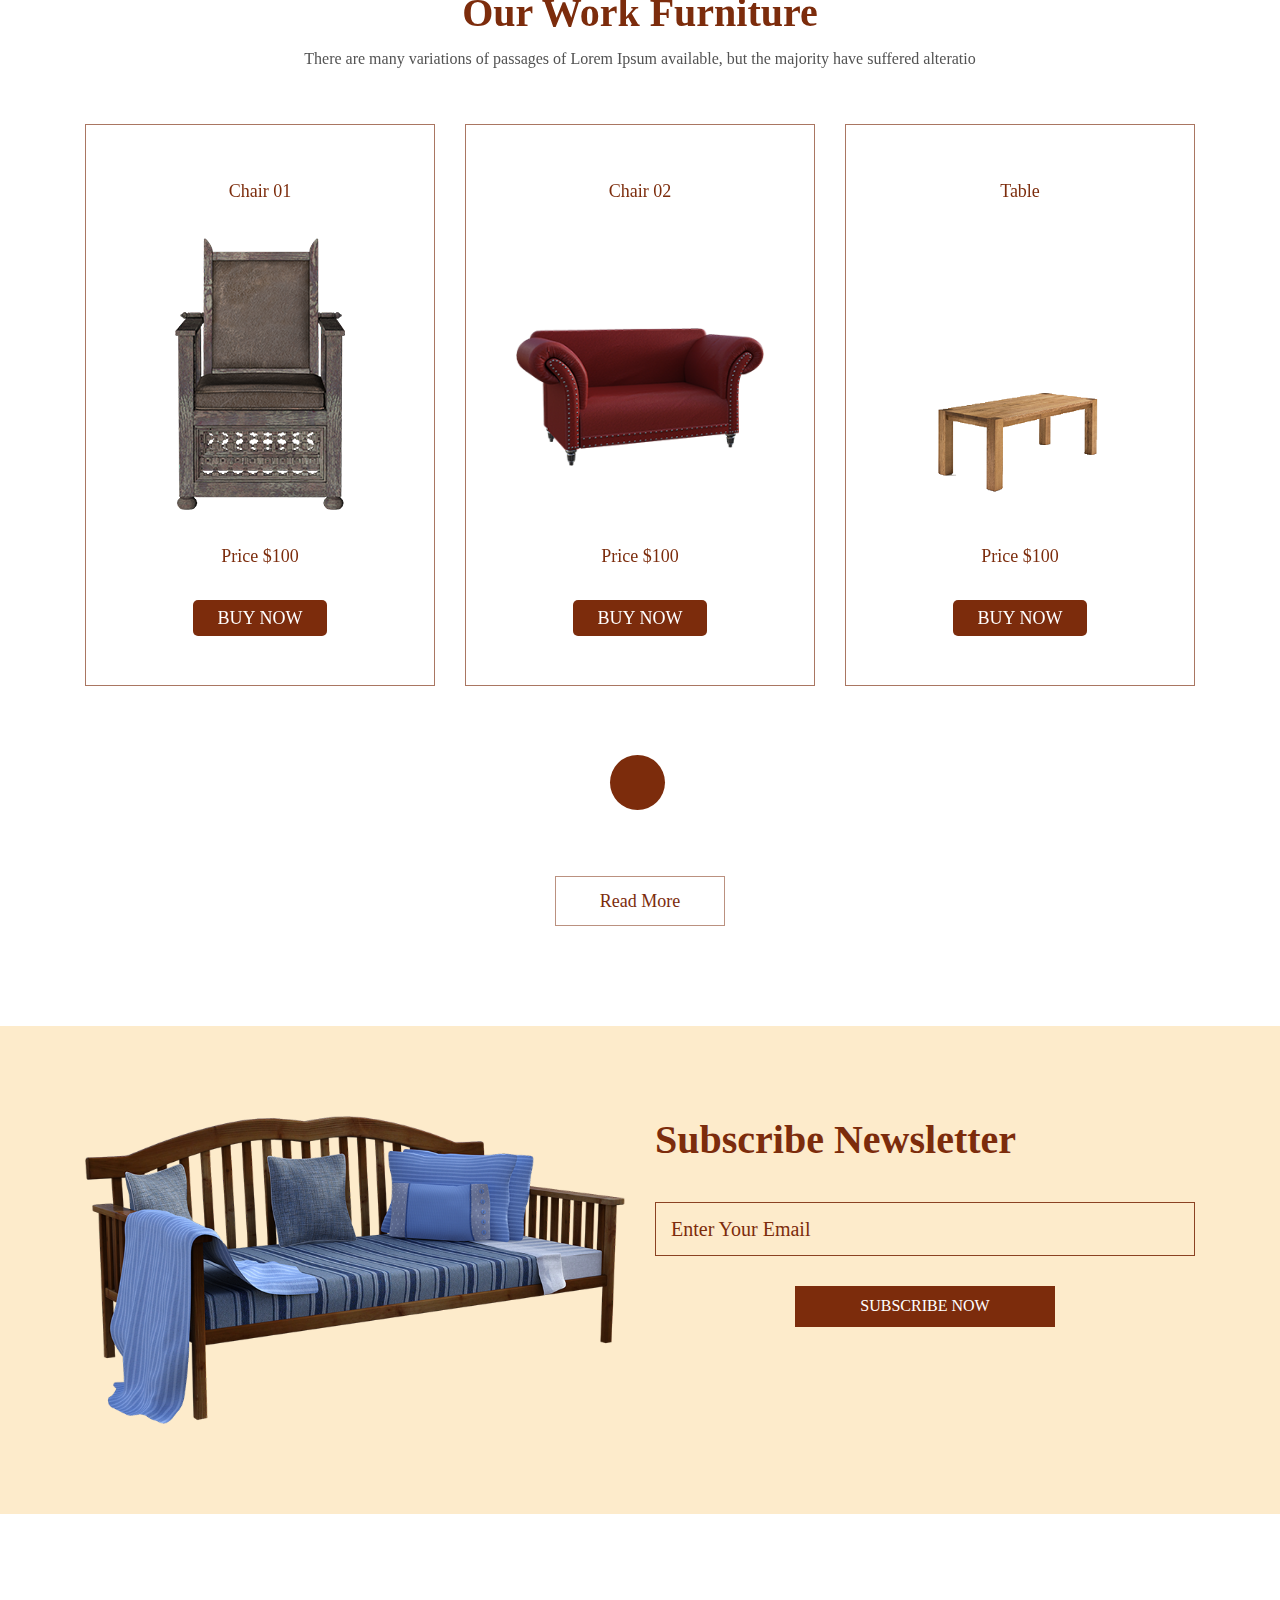
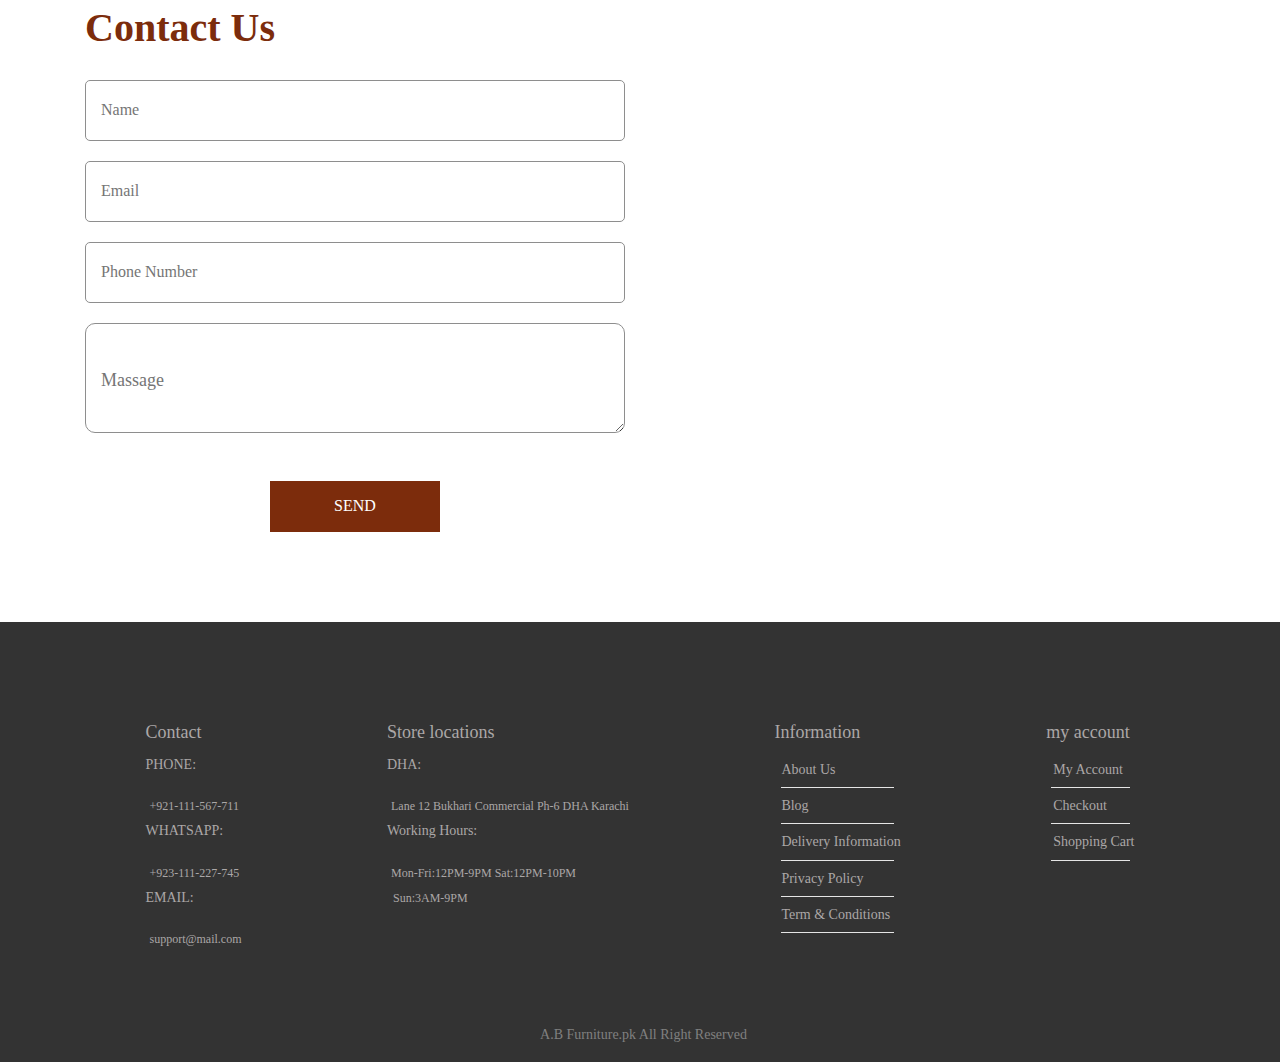
==== commit a1514c4c: "Updated New Project" ====
--- a/index.html
+++ b/index.html
@@ -2,253 +2,327 @@
 <html lang="en">
 
 <head>
-    <meta charset="UTF-8">
-    <meta name="viewport" content="width=device-width, initial-scale=1.0">
-    <title>Furniture Store</title>
-    <!-- custom css -->
-    <link rel="stylesheet" href="style.css">
-    <!-- bootstrap -->
-    <script src="https://cdn.jsdelivr.net/npm/bootstrap@5.0.2/dist/js/bootstrap.bundle.min.js"
-        integrity="sha384-MrcW6ZMFYlzcLA8Nl+NtUVF0sA7MsXsP1UyJoMp4YLEuNSfAP+JcXn/tWtIaxVXM"
-        crossorigin="anonymous"></script>
-    <!-- fontawsome -->
-    <link rel="stylesheet" href="https://cdnjs.cloudflare.com/ajax/libs/font-awesome/6.5.1/css/all.min.css">
-    <!-- google fonts -->
-    <link rel="preconnect" href="https://fonts.googleapis.com">
-    <link rel="preconnect" href="https://fonts.gstatic.com" crossorigin>
-    <link
-        href="https://fonts.googleapis.com/css2?family=Corinthia:wght@400;700&family=Lato:ital,wght@0,100;0,300;0,400;0,700;0,900;1,100;1,300;1,400;1,700;1,900&family=Merriweather:ital,wght@0,300;0,400;0,700;0,900;1,300;1,400;1,700;1,900&family=Nunito:ital,wght@0,200..1000;1,200..1000&family=Raleway:ital,wght@0,100..900;1,100..900&family=Roboto:ital,wght@0,100;0,300;0,400;0,500;0,700;0,900;1,100;1,300;1,400;1,500;1,700;1,900&display=swap"
-        rel="stylesheet">
-
-
-
+   <!-- basic -->
+   <meta charset="utf-8">
+   <meta http-equiv="X-UA-Compatible" content="IE=edge">
+   <!-- mobile metas -->
+   <meta name="viewport" content="width=device-width, initial-scale=1">
+   <meta name="viewport" content="initial-scale=1, maximum-scale=1">
+   <!-- site metas -->
+   <title>A B Furniture</title>
+   <meta name="keywords" content="">
+   <meta name="description" content="">
+   <meta name="author" content="">
+   <!-- bootstrap css -->
+   <link rel="stylesheet" href="css/bootstrap.min.css">
+   <!-- style css -->
+   <link rel="stylesheet" href="css/style.css">
+   <!-- Responsive-->
+   <!-- <link rel="stylesheet" href="css/responsive.css"> -->
+   <!-- fevicon -->
+   <link rel="icon" href="images/fevicon.png" type="image/gif" />
+   <!-- Scrollbar Custom CSS -->
 </head>
 
 <body>
-    <div class="topnav">
-        <div class="icons">
-            <a href="#"><i class="fa-brands fa-facebook-f"></i></a>
-            <a href="#"><i class="fa-brands fa-youtube"></i></a>
-            <a href="#"><i class="fa-brands fa-twitter"></i></a>
-            <a href="#"><i class="fa-brands fa-instagram"></i></a>
-        </div>
-        <div class="register">
-            <a href="#">Login</a>
-            <a href="#">Signup</a>
-        </div>
-
-    </div>
-    <div class="header">
-        <div class="logo">A B Furniture</div>
-        <div class="nav">
-            <ul>
-                <li><a href="#">Home</a></li>
-                <li><a href="#">About</a></li>
-                <li class="dropdown">
-                    <a href="#" class="dropbtn">Products</a>
-                    <div class="dropdown-content">
-                        <a href="#">Bed</a>
-                        <a href="#">Chairs</a>
-                        <a href="#">Sofa</a>
-                        <a href="#">Cabinat</a>
-                        <a href="#">Tables</a>
-                        <a href="#">Tv Stand</a>
-                    </div>
-                </li>
-                <li><a href="#">Contact</a></li>
-                <li><a href="#">FAQs</a></li>
-            </ul>
-        </div>
-        <div class="cart">
-            <a href="#"><i class="fa-solid fa-magnifying-glass"></i></a>
-            <a href="#"><i class="fa-solid fa-cart-shopping"></i></a>
-            <a href="#"><i class="fa-regular fa-heart"></i></a>
-            <a href="#"><i class="fa-solid fa-user"></i></a>
-        </div>
-    </div>
-
-    <div class="slider">
-        <video src="furni_video.mp4" autoplay muted loop></video>
-        <div class="heading">
-            <h2>"Make your home
-                <br>&nbsp;&nbsp;&nbsp;&nbsp;beautiful with us"
-            </h2>
-            <p>Lorem ipsum dolor sit amet consectetur adipisicing elit. <br>
-                Temporibus officiis ipsum iure enim rerum! <br>Possimus rem eum quibusdam perspiciatis?<br>
-                Lorem ipsum dolor sit amet consectetur adipisicing elit. <br>Laborum, illo quod! Dignissimos!</p>
-
-            <button>Join Us</button>
-            &nbsp;
-            <button>Login</button>
-        </div>
-    </div>
-
-    <div class="services">
-        <h1>services</h1>
-        <div class="services-icon">
-            <h2><i class="fa-brands fa-ups"></i>&nbsp;&nbsp;&nbsp;Fast Delivery</h2>
-            <h2><i class="fa-solid fa-medal"></i>&nbsp;&nbsp;&nbsp;Best Quality</h2>
-            <h2><i class="fa-solid fa-recycle"></i>&nbsp;&nbsp;&nbsp;Recyclable</h2>
-            <h2><i class="fa-solid fa-headset"></i>&nbsp;&nbsp;&nbsp;Customer Care</h2>
-        </div>
-    </div>
-
-
-
-    <div class="products">
-        <h1>Our Products</h1>
-        <div class="container">
-            <div class="card">
-                <div class="card-content">
-                    <img src="pro-img/img1.jpg" alt="">
-                    <h4 class="price">Rs / 499</h4>
-                    <button class="add-to-cart">Add to cart</button>
-                    <i class="fa-regular fa-heart"></i>
-                </div>
-            </div>
-            <div class="card">
-                <div class="card-content">
-                    <img src="pro-img/img2.jpg" alt="">
-                    <h4 class="price">Rs / 199</h4>
-                    <button class="add-to-cart">Add to cart</button>
-                    <i class="fa-regular fa-heart"></i>
-                </div>
-            </div>
-            <div class="card">
-                <div class="card-content">
-                    <img src="pro-img/img3.jpg" alt="">
-                    <h4 class="price">Rs / 299</h4>
-                    <button class="add-to-cart">Add to cart</button>
-                    <i class="fa-regular fa-heart"></i>
-                </div>
-            </div>
-            <div class="card">
-                <div class="card-content">
-                    <img src="pro-img/img4.jpg" alt="">
-                    <h4 class="price">Rs / 599</h4>
-                    <button class="add-to-cart">Add to cart</button>
-                    <i class="fa-regular fa-heart"></i>
-                </div>
-            </div>
-            <div class="card">
-                <div class="card-content">
-                    <img src="pro-img/img5.jpg" alt="">
-                    <h4 class="price">Rs / 499</h4>
-                    <button class="add-to-cart">Add to cart</button>
-                    <i class="fa-regular fa-heart"></i>
-                </div>
-            </div>
-            <div class="card">
-                <div class="card-content">
-                    <img src="pro-img/img6.jpg" alt="">
-                    <h4 class="price">Rs / 999</h4>
-                    <button class="add-to-cart">Add to cart</button>
-                    <i class="fa-regular fa-heart"></i>
-                </div>
-            </div>
-            <div class="card">
-                <div class="card-content">
-                    <img src="pro-img/img7.jpg" alt="">
-                    <h4 class="price">Rs / 399</h4>
-                    <button class="add-to-cart">Add to cart</button>
-                    <i class="fa-regular fa-heart"></i>
-                </div>
-            </div>
-            <div class="card">
-                <div class="card-content">
-                    <img src="pro-img/img8.jpg" alt="">
-                    <h4 class="price">Rs / 899</h4>
-                    <button class="add-to-cart">Add to cart</button>
-                    <i class="fa-regular fa-heart"></i>
-                </div>
-            </div>
-        </div>
-
-    </div>
-
-    <div class="Contact-form">
-        <h1>Contact Form</h1>
-        <div class="form-container">
-            <form action="#">
-                <h3 style="padding-left: 10px; padding-bottom: 5px; letter-spacing: 1px; font-family: roboto;">Send us a
-                    Message</h3>
-                <div>
-                    <input type="text" name="" id="" placeholder="Your Name">
-                </div>
-                <div>
-                    <input type="tel" name="" id="" placeholder="Phone No">
-                </div>
-                <div>
-                    <input type="email" name="" id="" placeholder="Your Email">
-                </div>
-                <div>
-                    <Textarea name="" placeholder="Your Message"></Textarea>
-                </div>
-                <button type="submit">Send Message</button>
-            </form>
-            <div class="Information">
-                <h3
-                    style="padding-left: 20px; padding-bottom: 10px; letter-spacing: 1px; padding-top: 10px; font-family: roboto;">
-                    Information</h3>
-                <div class="info-icon">
-                    <i class="fa-solid fa-phone"></i>&nbsp;&nbsp;&nbsp;+92 111 456 789<br>
-                    <i class="fa-solid fa-envelope"></i>&nbsp;&nbsp;&nbsp;info@example.com<br>
-                    <i class="fa-solid fa-location-dot"></i>&nbsp;&nbsp;&nbsp;123 Street, City,Country
-                </div>
-            </div>
-        </div>
-    </div>
-
-    <div class="partner">
-        <h1>Our partner</h1>
-        <div class="img-container">
-            <img src="pro-img/patex-logo.png" alt="">
-            <img src="pro-img/Lotte-Chemicals.png" alt="">
-            <img src="pro-img/omni-group.png" alt="">
-            <img src="pro-img/ICIlogo.png" alt="">
-        </div>
-    </div>
-
-    <div class="footer">
-        <div class="section">
-            <h3>Contact</h3>
-            <p>PHONE:</p>
-            <span>+921-111-567-711</span>
-            <p>WHATSAPP:</p>
-            <span>+923-111-227-745</span>
-            <p>EMAIL:</p>
-            <span>support@mail.com</span>
-        </div>
-        <div class="section">
-            <h3>Store locations</h3>
-            <p>DHA:</p>
-            <span>Lane 12 Bukhari Commercial Ph-6 DHA Karachi</span>
-            <p>Working Hours:</p>
-            <span>Mon-Fri:12PM-9PM Sat:12PM-10PM <br>&nbsp;&nbsp;Sun:3AM-9PM</span>
-        </div>
-        <div class="section">
-            <h3>Information</h3>
-            <ul>
-                <li>&nbsp;&nbsp;<a href="#"></a>About Us</li><hr>
-                <li>&nbsp;&nbsp;<a href="#"></a>Blog</li><hr>
-                <li>&nbsp;&nbsp;<a href="#"></a>Delivery Information</li><hr>
-                <li>&nbsp;&nbsp;<a href="#"></a>Privacy Policy</li><hr>
-                <li>&nbsp;&nbsp;<a href="#"></a>Term & Conditions</li><hr>
-            </ul>
-        </div>
-        <div class="section">
-            <h3>my account</h3>
-            <ul>
-                <li>&nbsp;&nbsp;<a href="#"></a>My Account</li><hr>
-                <li>&nbsp;&nbsp;<a href="#"></a>Checkout</li><hr>
-                <li>&nbsp;&nbsp;<a href="#"></a>Shopping Cart</li><hr>
-            </ul>
-        </div>
-    </div>
-    <div class='bottom-bar'>
-        <i class="fa-regular fa-copyright"></i>&nbsp;&nbsp;A.B Furniture.pk All Right Reserved
-    </div>
-    <script src="app.js"></script>
+   <!-- header section start -->
+   <div class="header_section">
+      <nav class="navbar navbar-expand-lg navbar-light bg-light">
+         <div class="container">
+            <a class="logo" href="index.html">A B Furniture</a>
+            <button class="navbar-toggler" type="button" data-toggle="collapse" data-target="#navbarSupportedContent"
+               aria-controls="navbarSupportedContent" aria-expanded="false" aria-label="Toggle navigation">
+               <span class="navbar-toggler-icon"></span>
+            </button>
+            <div class="collapse navbar-collapse" id="navbarSupportedContent">
+               <ul class="navbar-nav mr-auto">
+                  <li class="nav-item">
+                     <a class="nav-link" href="index.html">Home</a>
+                  </li>
+                  <li class="nav-item">
+                     <a class="nav-link" href="about.html">About</a>
+                  </li>
+                  <li class="nav-item">
+                     <a class="nav-link" href="design.html">Our Design</a>
+                  </li>
+                  <li class="nav-item">
+                     <a class="nav-link" href="shop.html">Shop</a>
+                  </li>
+                  <li class="nav-item">
+                     <a class="nav-link" href="contact.html">Contact Us</a>
+                  </li>
+               </ul>
+               <form class="form-inline my-2 my-lg-0">
+                  <div class="search_icon">
+                     <ul>
+                        <li><a href="#"><img src="images/search-icon.png"></a></li>
+                        <li><a href="#"><img src="images/user-icon.png"></a></li>
+                     </ul>
+                  </div>
+               </form>
+            </div>
+      </nav>
+   </div>
+   </div>
+   <!-- header section end -->
+   <!-- banner section start -->
+   <div class="banner_section layout_padding">
+      <div id="main_slider" class="carousel slide">
+         <div class="carousel-inner">
+            <div class="carousel-item active">
+               <div class="container">
+                  <div class="row">
+                     <div class="col-md-6">
+                        <h1 class="banner_taital">
+                           "Make Your Home
+                           Beautiful With Us"</h1>
+                        <p class="banner_text">It is a long established fact that a reader will bedistracted by the
+                           readable content of </p>
+                        <div class="btn_main">
+                           <div class="contact_bt"><a href="#">Contact US</a></div>
+                        </div>
+                     </div>
+                     <div class="col-md-6">
+                        <div class="image_1"><img src="images/img-1.png"></div>
+                     </div>
+                  </div>
+               </div>
+            </div>
+         </div>
+
+         </a>
+      </div>
+   </div>
+   <!-- banner section end -->
+   <!-- about section start -->
+   <div class="about_section layout_padding">
+      <div class="container">
+         <div class="about_section_2">
+            <div class="row">
+               <div class="col-md-6">
+                  <div class="image_2"><img src="images/img-2.png"></div>
+               </div>
+               <div class="col-md-6">
+                  <h1 class="about_taital">About Us</h1>
+                  <p class="about_text">There are many variations of passages of Lorem Ipsum available, but the majority
+                     have suffered alteration in some form, by injected humour, or randomised </p>
+                  <div class="readmore_bt"><a href="#">Read More</a></div>
+               </div>
+            </div>
+         </div>
+      </div>
+   </div>
+   <!-- about section end -->
+   <!--  design section start -->
+   <div class="design_section layout_padding">
+      <div id="my_slider" class="carousel slide" data-ride="carousel">
+         <div class="carousel-inner">
+            <div class="carousel-item active">
+               <div class="container">
+                  <h1 class="design_taital">Our Work Furniture</h1>
+                  <p class="design_text">There are many variations of passages of Lorem Ipsum available, but the
+                     majority have suffered alteratio</p>
+                  <div class="design_section_2">
+                     <div class="row">
+                        <div class="col-md-4">
+                           <div class="box_main">
+                              <p class="chair_text">Chair 01</p>
+                              <div class="image_3" href="#"><img src="images/img-3.png"></div>
+                              <p class="chair_text">Price $100</p>
+                              <div class="buy_bt"><a href="#">Buy Now</a></div>
+                           </div>
+                        </div>
+                        <div class="col-md-4">
+                           <div class="box_main">
+                              <p class="chair_text">Chair 02</p>
+                              <div class="image_4" href="#"><img src="images/img-4.png"></div>
+                              <p class="chair_text">Price $100</p>
+                              <div class="buy_bt"><a href="#">Buy Now</a></div>
+                           </div>
+                        </div>
+                        <div class="col-md-4">
+                           <div class="box_main">
+                              <p class="chair_text">Table</p>
+                              <div class="image_4" href="#"><img src="images/img-5.png"></div>
+                              <p class="chair_text">Price $100</p>
+                              <div class="buy_bt"><a href="#">Buy Now</a></div>
+                           </div>
+                        </div>
+                     </div>
+                  </div>
+               </div>
+            </div>
+            <div class="carousel-item">
+               <div class="container">
+                  <h1 class="design_taital">Our Work Furniture</h1>
+                  <p class="design_text">There are many variations of passages of Lorem Ipsum available, but the
+                     majority have suffered alteratio</p>
+                  <div class="design_section_2">
+                     <div class="row">
+                        <div class="col-md-4">
+                           <div class="box_main">
+                              <p class="chair_text">Chair 01</p>
+                              <div class="image_3" href="#"><img src="images/img-3.png"></div>
+                              <p class="chair_text">Price $100</p>
+                              <div class="buy_bt"><a href="#">Buy Now</a></div>
+                           </div>
+                        </div>
+                        <div class="col-md-4">
+                           <div class="box_main">
+                              <p class="chair_text">Chair 02</p>
+                              <div class="image_4" href="#"><img src="images/img-4.png"></div>
+                              <p class="chair_text">Price $100</p>
+                              <div class="buy_bt"><a href="#">Buy Now</a></div>
+                           </div>
+                        </div>
+                        <div class="col-md-4">
+                           <div class="box_main">
+                              <p class="chair_text">Table</p>
+                              <div class="image_4" href="#"><img src="images/img-5.png"></div>
+                              <p class="chair_text">Price $100</p>
+                              <div class="buy_bt"><a href="#">Buy Now</a></div>
+                           </div>
+                        </div>
+                     </div>
+                  </div>
+               </div>
+            </div>
+            <div class="carousel-item">
+               <div class="container">
+                  <h1 class="design_taital">Our Work Furniture</h1>
+                  <p class="design_text">There are many variations of passages of Lorem Ipsum available, but the
+                     majority have suffered alteratio</p>
+                  <div class="design_section_2">
+                     <div class="row">
+                        <div class="col-md-4">
+                           <div class="box_main">
+                              <p class="chair_text">Chair 01</p>
+                              <div class="image_3" href="#"><img src="images/img-3.png"></div>
+                              <p class="chair_text">Price $100</p>
+                              <div class="buy_bt"><a href="#">Buy Now</a></div>
+                           </div>
+                        </div>
+                        <div class="col-md-4">
+                           <div class="box_main">
+                              <p class="chair_text">Chair 02</p>
+                              <div class="image_4" href="#"><img src="images/img-4.png"></div>
+                              <p class="chair_text">Price $100</p>
+                              <div class="buy_bt"><a href="#">Buy Now</a></div>
+                           </div>
+                        </div>
+                        <div class="col-md-4">
+                           <div class="box_main">
+                              <p class="chair_text">Table</p>
+                              <div class="image_4" href="#"><img src="images/img-5.png"></div>
+                              <p class="chair_text">Price $100</p>
+                              <div class="buy_bt"><a href="#">Buy Now</a></div>
+                           </div>
+                        </div>
+                     </div>
+                  </div>
+               </div>
+            </div>
+         </div>
+         <a class="carousel-control-prev" href="#my_slider" role="button" data-slide="prev">
+            <i class="fa fa-long-arrow-left" style="font-size:24px"></i>
+         </a>
+         <a class="carousel-control-next" href="#my_slider" role="button" data-slide="next">
+            <i class="fa fa-long-arrow-right" style="font-size:24px"></i>
+         </a>
+      </div>
+      <div class="container">
+         <div class="read_bt"><a href="#">Read More</a></div>
+      </div>
+   </div>
+   <!--  design section end -->
+   <!--  newsletter section start -->
+   <div class="newsletter_section layout_padding">
+      <div class="container">
+         <div class="row">
+            <div class="col-md-6">
+               <div class="imgage_6"><img src="images/img-6.png"></div>
+            </div>
+            <div class="col-md-6">
+               <h1 class="newsletter_taital">Subscribe Newsletter</h1>
+               <input type="text" class="email_text" placeholder="Enter Your Email" name="Enter Your Email">
+               <div class="subscribe_bt"><a href="#">Subscribe Now</a></div>
+            </div>
+         </div>
+      </div>
+   </div>
+   <!--  newsletter section end -->
+   <!-- contact section start -->
+   <div class="contact_section layout_padding">
+      <div class="container">
+         <div class="contact_section_2">
+            <div class="row">
+               <div class="col-md-6">
+                  <div class="mail_section_1">
+                     <h1 class="contact_taital">Contact Us</h1>
+                     <input type="text" class="mail_text" placeholder="Name" name="text">
+                     <input type="text" class="mail_text" placeholder="Email" name="text">
+                     <input type="text" class="mail_text" placeholder="Phone Number" name="text">
+                     <textarea class="massage-bt" placeholder="Massage" rows="5" id="comment" name="Massage"></textarea>
+                     <div class="send_bt"><a href="#">SEND</a></div>
+                  </div>
+               </div>
+               <div class="col-md-6">
+                  <div class="map_main">
+                     <div class="map-responsive">
+                        <iframe
+                           src="https://www.google.com/maps/embed/v1/place?key=AIzaSyA0s1a7phLN0iaD6-UE7m4qP-z21pH0eSc&amp;q=karachi+JamaCloth"
+                           width="600" height="360" frameborder="0" style="border:0; width: 100%;"
+                           allowfullscreen=""></iframe>
+                     </div>
+                  </div>
+               </div>
+            </div>
+         </div>
+      </div>
+   </div>
+   <!-- contact section end -->
+   <!-- footer section start -->
+   <div class="footer">
+      <div class="section">
+          <h3>Contact</h3>
+          <p>PHONE:</p>
+          <span>+921-111-567-711</span>
+          <p>WHATSAPP:</p>
+          <span>+923-111-227-745</span>
+          <p>EMAIL:</p>
+          <span>support@mail.com</span>
+      </div>
+      <div class="section">
+          <h3>Store locations</h3>
+          <p>DHA:</p>
+          <span>Lane 12 Bukhari Commercial Ph-6 DHA Karachi</span>
+          <p>Working Hours:</p>
+          <span>Mon-Fri:12PM-9PM Sat:12PM-10PM <br>&nbsp;&nbsp;Sun:3AM-9PM</span>
+      </div>
+      <div class="section">
+          <h3>Information</h3>
+          <ul>
+              <li>&nbsp;&nbsp;<a href="#"></a>About Us</li><hr>
+              <li>&nbsp;&nbsp;<a href="#"></a>Blog</li><hr>
+              <li>&nbsp;&nbsp;<a href="#"></a>Delivery Information</li><hr>
+              <li>&nbsp;&nbsp;<a href="#"></a>Privacy Policy</li><hr>
+              <li>&nbsp;&nbsp;<a href="#"></a>Term & Conditions</li><hr>
+          </ul>
+      </div>
+      <div class="section">
+          <h3>my account</h3>
+          <ul>
+              <li>&nbsp;&nbsp;<a href="#"></a>My Account</li><hr>
+              <li>&nbsp;&nbsp;<a href="#"></a>Checkout</li><hr>
+              <li>&nbsp;&nbsp;<a href="#"></a>Shopping Cart</li><hr>
+          </ul>
+      </div>
+  </div>
+  <div class='bottom-bar'>
+      <i class="fa-regular fa-copyright"></i>&nbsp;&nbsp;A.B Furniture.pk All Right Reserved
+  </div>
+   <!-- copyright section end -->
+
 </body>
 
-</html>
+</html>--- a/css/style.css
+++ b/css/style.css
@@ -0,0 +1,753 @@
+* {
+    box-sizing: border-box !important;
+    transition: ease all 0.5s;
+}
+
+html {
+    scroll-behavior: smooth;
+}
+
+body {
+    color: #aba7a7;
+    font-size: 14px;
+    font-family: Poppins;
+    line-height: 1.80857;
+    font-weight: normal;
+    overflow-x: hidden;
+}
+
+a {
+    color: #1f1f1f;
+    text-decoration: none !important;
+    outline: none !important;
+    -webkit-transition: all .3s ease-in-out;
+    -moz-transition: all .3s ease-in-out;
+    -ms-transition: all .3s ease-in-out;
+    -o-transition: all .3s ease-in-out;
+    transition: all .3s ease-in-out;
+}
+
+
+
+h1 {
+    font-size: 24px
+}
+
+h2 {
+    font-size: 22px
+}
+
+h3 {
+    font-size: 18px
+}
+
+h4 {
+    font-size: 16px
+}
+
+h5 {
+    font-size: 14px
+}
+
+h6 {
+    font-size: 13px
+}
+
+
+
+button:focus {
+    outline: none;
+}
+
+ul,
+li,
+ol {
+    margin: 0px;
+    padding: 0px;
+    list-style: none;
+}
+
+
+
+a {
+    color: #222222;
+    text-decoration: none;
+    outline: none !important;
+}
+
+a,
+.btn {
+    text-decoration: none !important;
+    outline: none !important;
+    -webkit-transition: all .3s ease-in-out;
+    -moz-transition: all .3s ease-in-out;
+    -ms-transition: all .3s ease-in-out;
+    -o-transition: all .3s ease-in-out;
+    transition: all .3s ease-in-out;
+}
+
+img {
+    max-width: 100%;
+    height: auto;
+}
+
+:focus {
+    outline: 0;
+}
+
+.paddind_bottom_0 {
+    padding-bottom: 0 !important;
+}
+
+.btn-custom {
+    margin-top: 20px;
+    background-color: transparent !important;
+    border: 2px solid #ddd;
+    padding: 12px 40px;
+    font-size: 16px;
+}
+
+.lead {
+    font-size: 18px;
+    line-height: 30px;
+    color: #767676;
+    margin: 0;
+    padding: 0;
+}
+
+.form-control:focus {
+    border-color: #ffffff !important;
+    box-shadow: 0 0 0 .2rem rgba(255, 255, 255, .25);
+}
+
+.navbar-form input {
+    border: none !important;
+}
+
+.badge {
+    font-weight: 500;
+}
+
+blockquote {
+    margin: 20px 0 20px;
+    padding: 30px;
+}
+
+button {
+    border: 0;
+    margin: 0;
+    padding: 0;
+    cursor: pointer;
+}
+
+.full {
+    float: left;
+    width: 100%;
+}
+
+.layout_padding {
+    padding-top: 90px;
+    padding-bottom: 0px;
+}
+
+.padding_0 {
+    padding: 0px;
+}
+
+
+/* header section start */
+
+.header_section {
+    width: 100%;
+    float: left;
+    background-image: url(../images/banner-bg.png);
+    height: auto;
+    background-size: 100%;
+    background-repeat: no-repeat;
+}
+
+.bg-light {
+    background-color: #7c2c0c !important;
+}
+
+.navbar {
+    padding: .5rem 0px;
+    border-top: 20px solid #efe4d1;
+    border-bottom: 20px solid #efe4d1;
+}
+
+.image_1 {
+    width: 100%;
+    float: left;
+}
+
+.logo {
+    width: 44%;
+    float: left;
+    color: gray;
+    margin: 10px 0px 0px 40px;
+    font-family: "Corinthia", cursive;
+    font-size: 48px;
+    font-weight: bolder;
+    font-style: normal;
+    background-image: linear-gradient(to right, #a87d08, #f3c769, #7a6b4b);
+    -webkit-background-clip: text;
+    color: transparent;
+}
+
+.search_icon {
+    float: left;
+}
+
+.search_icon ul {
+    margin: 0px;
+    padding: 0px;
+}
+
+.search_icon li {
+    float: left;
+    padding-left: 30px;
+}
+
+.navbar-expand-lg .navbar-nav .nav-link {
+    padding-right: 15px;
+    padding-left: 15px;
+    color: #fcfefe;
+    font-size: 15px;
+    text-transform: uppercase;
+}
+
+.navbar-light .navbar-nav .nav-link:focus,
+.navbar-light .navbar-nav .nav-link:hover {
+    color: #efe4d1;
+}
+
+
+/* header section end */
+
+
+/* banner section start */
+
+.banner_section {
+    width: 100%;
+    float: left;
+    padding-bottom: 90px;
+    background-color: #fae6c4;
+    height: auto;
+    box-shadow: 0px 2px 10px 0px;
+}
+
+.banner_taital {
+    width: 100%;
+    float: left;
+    font-size: 50px;
+    color: #7c2c0c;
+    font-weight: bold;
+    line-height: 60px;
+}
+
+.banner_text {
+    width: 80%;
+    float: left;
+    font-size: 16px;
+    color: #7c2c0c;
+    margin: 0px;
+    padding-top: 30px;
+    font-weight: 500;
+}
+
+.btn_main {
+    width: 100%;
+    float: left;
+    padding-top: 50px;
+}
+
+.contact_bt {
+    width: 170px;
+    float: left;
+}
+
+.contact_bt a {
+    width: 100%;
+    float: left;
+    font-size: 18px;
+    color: #7c2c0c;
+    background-color: transparent;
+    border: 1px solid #b48569;
+    padding: 8px 5px;
+    text-align: center;
+    font-weight: 500;
+}
+
+.contact_bt a:hover {
+    color: #ffffff;
+    background-color: #7c2c0c;
+}
+
+#main_slider a.carousel-control-next {
+    position: absolute;
+    right: 615px;
+    top: 90%;
+}
+
+#main_slider a.carousel-control-prev {
+    position: absolute;
+    left: 615px;
+    top: 90%;
+}
+
+#main_slider .carousel-control-prev,
+#main_slider .carousel-control-next {
+    width: 55px;
+    height: 55px;
+    background: transparent;
+    opacity: 1;
+    font-size: 20px;
+    color: #7c2c0c;
+    border: 1px solid #757068;
+    border-radius: 100px;
+}
+
+#main_slider .carousel-control-prev:hover,
+#main_slider .carousel-control-next:hover,
+#main_slider .carousel-control-prev:focus,
+#main_slider .carousel-control-next:focus {
+    color: #000;
+}
+
+
+/* banner section end */
+
+
+/* about section start */
+
+.about_section {
+    width: 100%;
+    float: left;
+}
+
+.about_taital {
+    width: 100%;
+    float: left;
+    font-size: 30px;
+    color: #7c2c0c;
+    font-weight: bold;
+    padding-top: 150px;
+}
+
+.about_text {
+    width: 100%;
+    float: left;
+    font-size: 16px;
+    color: #535353;
+    margin: 0px;
+}
+
+.about_section_2 {
+    width: 100%;
+    float: left;
+    padding-top: 60px;
+    padding-bottom: 60px;
+}
+
+.image_2 {
+    width: 60%;
+    float: left;
+    border: 1px solid #7c2c0c;
+    padding: 40px;
+    margin: 30px 0px 0px 115px;
+}
+
+
+
+
+.readmore_bt {
+    width: 170px;
+    float: left;
+    margin-top: 30px;
+}
+
+.readmore_bt a {
+    width: 100%;
+    float: left;
+    font-size: 18px;
+    color: #7c2c0c;
+    background-color: transparent;
+    border: 1px solid #b48569;
+    padding: 8px 5px;
+    text-align: center;
+    font-weight: 500;
+}
+
+.readmore_bt a:hover {
+    color: #ffffff;
+    background-color: #7c2c0c;
+}
+
+
+/* about section end */
+
+
+/* design section start */
+
+.design_section {
+    width: 100%;
+    float: left;
+    background-image: url(../images/blog-bg.png);
+    height: auto;
+    background-size: cover;
+    background-repeat: no-repeat;
+    padding-bottom: 100px;
+}
+
+.design_taital {
+    width: 100%;
+    float: left;
+    font-size: 40px;
+    color: #7c2c0c;
+    text-align: center;
+    font-weight: bold;
+}
+
+.design_text {
+    width: 100%;
+    float: left;
+    font-size: 16px;
+    color: #535353;
+    text-align: center;
+    margin: 0px;
+}
+
+.design_section_2 {
+    width: 100%;
+    float: left;
+    padding-top: 50px;
+}
+
+.box_main {
+    width: 100%;
+    border: 1px solid #aa7662;
+    padding: 50px;
+}
+
+.box_main:hover {
+    background-color: #efe4d1;
+    border: transparent;
+}
+
+.chair_text {
+    width: 100%;
+    font-size: 18px;
+    color: #7c2c0c;
+    text-align: center;
+    margin: 0px;
+    font-weight: 500;
+}
+
+.image_3 {
+    width: 100%;
+    text-align: center;
+    padding-top: 30px;
+    padding-bottom: 30px;
+}
+
+.image_4 {
+    width: 100%;
+    text-align: center;
+    padding-top: 120px;
+    min-height: 332px;
+}
+
+.buy_bt {
+    width: 170px;
+    margin: 0 auto;
+    text-align: center;
+    padding-top: 30px;
+}
+
+.buy_bt a {
+    width: 100%;
+    font-size: 18px;
+    color: #ffffff;
+    background-color: #7c2c0c;
+    padding: 8px 25px;
+    text-align: center;
+    text-transform: uppercase;
+    margin-top: 40px;
+    border-radius: 5px;
+}
+
+.buy_bt a:hover {
+    color: #ffffff;
+    background-color: #7c2c0c;
+}
+
+#my_slider a.carousel-control-next {
+    position: absolute;
+    right: 615px;
+    top: 110%;
+    background-color: #7c2c0c;
+    color: #ffffff;
+}
+
+#my_slider a.carousel-control-prev {
+    position: absolute;
+    left: 615px;
+    top: 110%;
+}
+
+#my_slider .carousel-control-prev,
+#my_slider .carousel-control-next {
+    width: 55px;
+    height: 55px;
+    background: #ffffff;
+    opacity: 1;
+    font-size: 20px;
+    color: #000;
+    border-radius: 100px;
+}
+
+#my_slider .carousel-control-prev:hover,
+#my_slider .carousel-control-next:hover,
+#my_slider .carousel-control-prev:focus,
+#my_slider .carousel-control-next:focus {
+    color: #ffffff;
+    background-color: #7c2c0c;
+}
+
+.read_bt {
+    width: 170px;
+    margin: 0 auto;
+    padding-top: 150px;
+}
+
+.read_bt a {
+    width: 100%;
+    float: left;
+    font-size: 18px;
+    color: #7c2c0c;
+    background-color: transparent;
+    border: 1px solid #bb9180;
+    padding: 8px 25px;
+    text-align: center;
+    margin-top: 40px;
+}
+
+.read_bt a:hover {
+    color: #ffffff;
+    background-color: #7c2c0c;
+}
+
+
+/* design section end */
+
+
+/* newsletter section start */
+
+.newsletter_section {
+    width: 100%;
+    float: left;
+    background-color: #fdebcb;
+    height: auto;
+    padding: 90px 0px;
+}
+
+.imgage_6 {
+    width: 100%;
+    float: left;
+}
+
+.newsletter_taital {
+    width: 100%;
+    float: left;
+    font-size: 40px;
+    color: #7c2c0c;
+    font-weight: bold;
+}
+
+.email_text {
+    width: 100%;
+    float: left;
+    background-color: transparent;
+    border: 1px solid #8b4222;
+    padding: 8px 15px;
+    color: #7c2c0c;
+    font-size: 20px;
+    margin-top: 30px;
+}
+
+input.email_text::placeholder {
+    color: #7c2c0c;
+}
+
+.subscribe_bt {
+    width: 260px;
+    margin: 0 auto;
+    text-align: center;
+}
+
+.subscribe_bt a {
+    width: 100%;
+    float: left;
+    font-size: 16px;
+    color: #ffffff;
+    background-color: #7c2c0c;
+    text-align: center;
+    padding: 5px 20px;
+    text-transform: uppercase;
+    margin-top: 30px;
+    border: 1px solid #7c2c0c;
+}
+
+.subscribe_bt a:hover {
+    color: #7c2c0c;
+    background-color: transparent;
+}
+
+
+/* newsletter section ens */
+
+
+/* contact section start */
+
+.contact_section {
+    width: 100%;
+    float: left;
+    padding-bottom: 90px;
+}
+
+.contact_taital {
+    width: 100%;
+    float: left;
+    font-size: 40px;
+    color: #7c2c0c;
+    font-weight: bold;
+}
+
+.contact_section_2 {
+    width: 100%;
+    float: left;
+}
+
+.mail_section_1 {
+    width: 100%;
+    margin: 0 auto;
+}
+
+.mail_text {
+    width: 100%;
+    float: left;
+    font-size: 16px;
+    color: #4f4e4e;
+    border: 1px solid #8e8e8e;
+    background-color: #ffff;
+    padding: 15px;
+    margin-top: 20px;
+    border-radius: 5px;
+}
+
+.massage-bt {
+    color: #4f4e4e;
+    width: 100%;
+    height: 110px;
+    font-size: 18px;
+    background-color: #ffff;
+    padding: 40px 15px 0px 15px;
+    border: 1px solid #8e8e8e;
+    height: 110px;
+    margin-top: 20px;
+    border-radius: 10px;
+}
+
+.send_bt {
+    width: 170px;
+    margin: 0 auto;
+    text-align: center;
+}
+
+.send_bt a {
+    width: 100%;
+    float: left;
+    background-color: #7c2c0c;
+    color: #ffffff;
+    text-align: center;
+    padding: 10px 0px;
+    font-size: 16px;
+    margin-top: 40px;
+    border: 1px solid #7c2c0c;
+    font-weight: 500;
+}
+
+.send_bt a:hover {
+    background-color: transparent;
+    color: #7c2c0c;
+}
+
+.map_main {
+    width: 100%;
+    float: left;
+    padding-top: 80px;
+}
+
+
+/* contact section end */
+
+
+/* footer section start */
+
+.footer{
+    height: 400px;
+    width: 100%;
+    background-color: #333;
+    display: flex;
+    justify-content: space-evenly;
+    padding-top: 100px;
+}
+
+.section{
+    height: auto;
+    width: auto;
+    /* padding: 8px 0px 0px 10px; */
+    background-color: #333;
+}
+
+
+.section span{
+    font-size: 12px;
+    padding: 0px 0px 10px 4px;
+}
+
+.section ul{
+    padding-top: 0px;
+}
+
+.section li{
+    list-style: none;
+    padding: 5px 0px 5px 0px;
+}
+
+.section a{
+    text-decoration: none;
+}
+
+.section i{
+    font-size: 8px;
+}
+
+.section hr{
+    width: 90%; 
+    margin: 0px auto;
+}
+
+.bottom-bar{
+    background-color: #333;
+    text-align: center;
+    height: 40px;
+    width: 100%;
+    color: gray;
+}
+.section hr{
+    width: 90%; 
+    margin: 0px auto;
+    background-color: white;
+}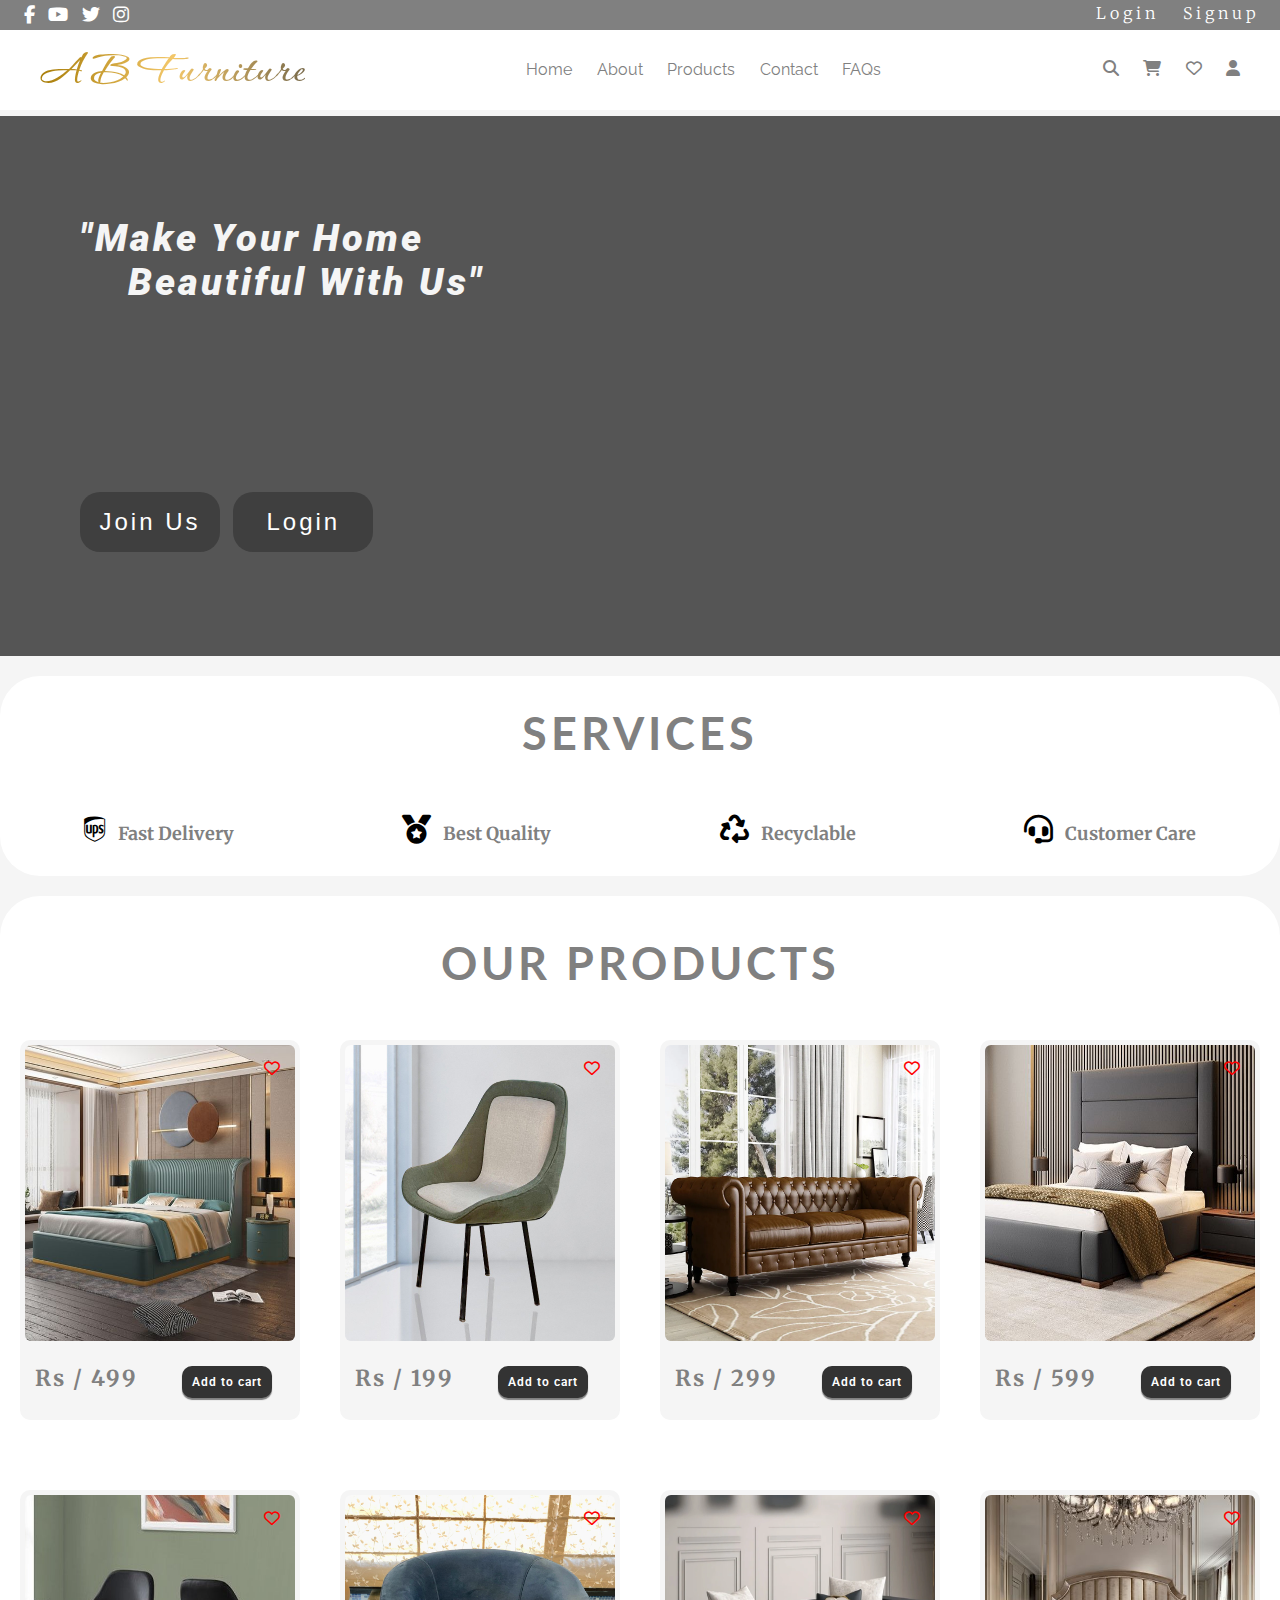
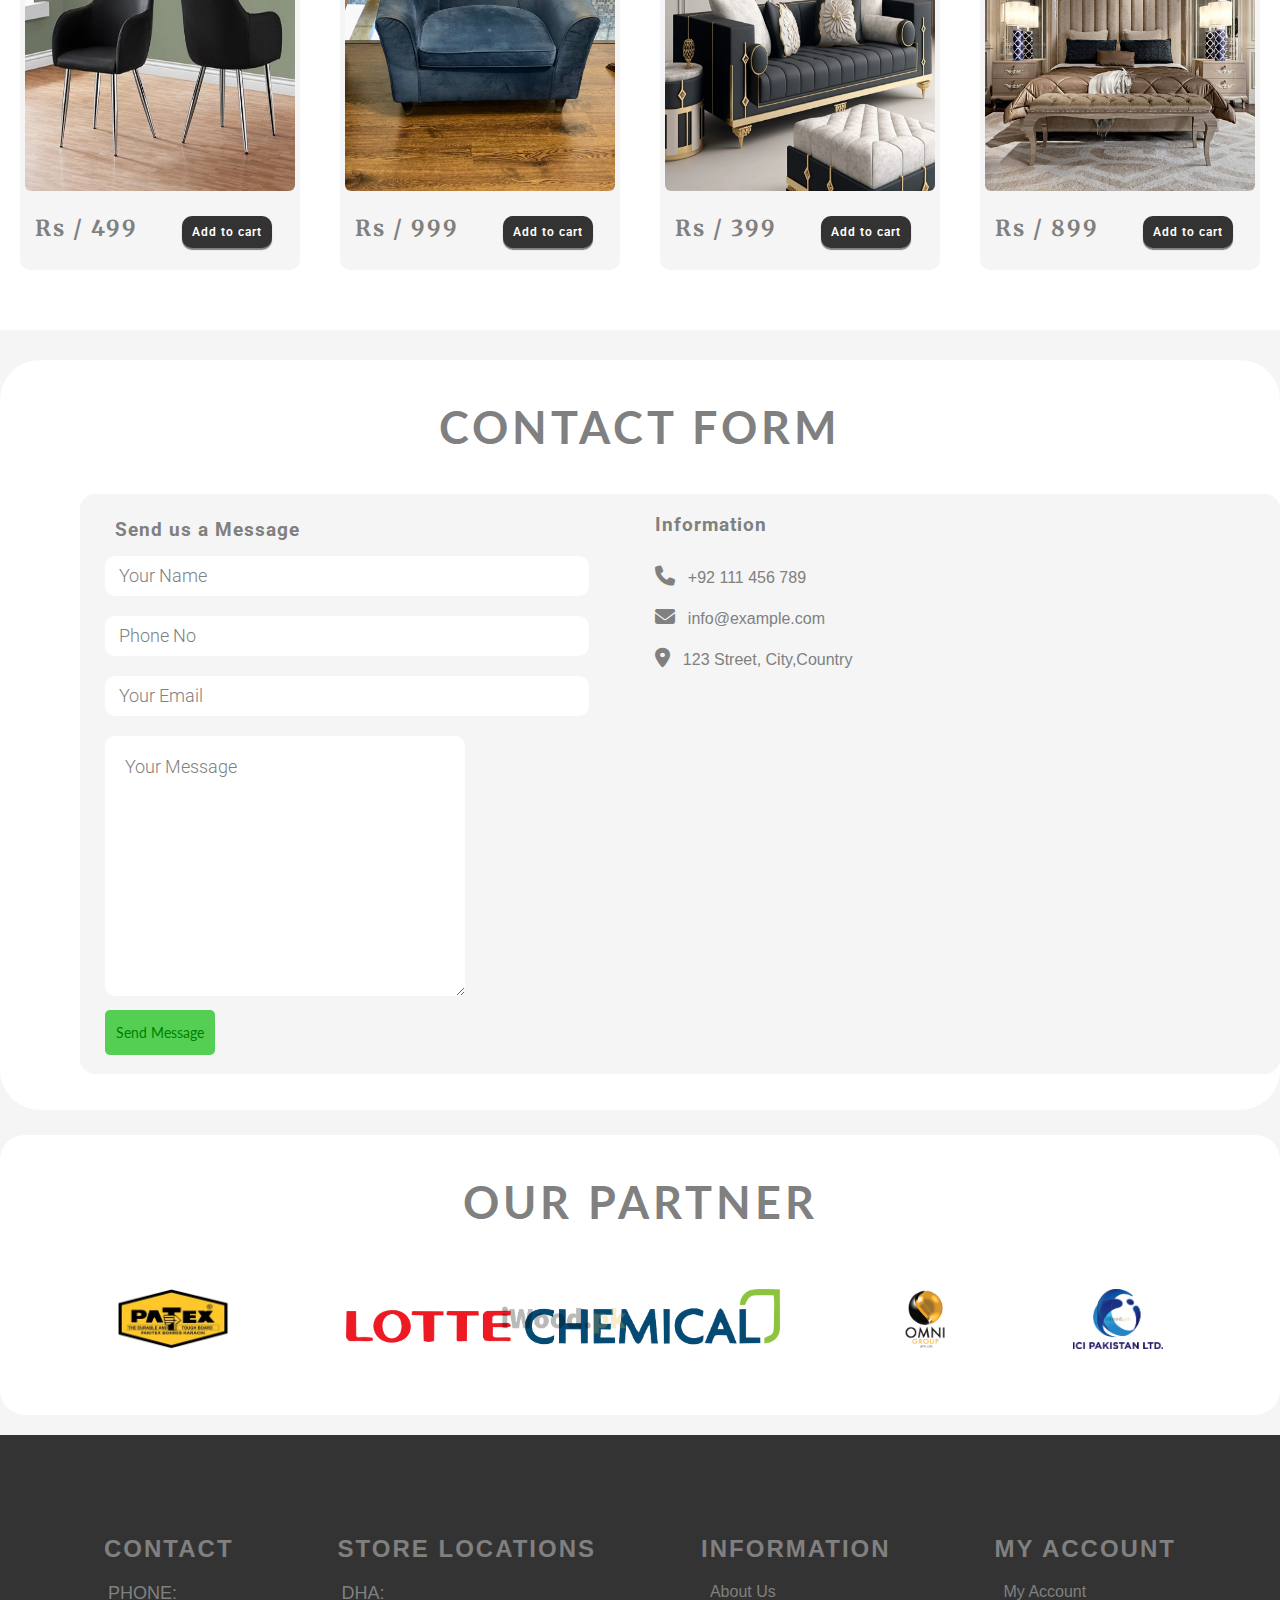
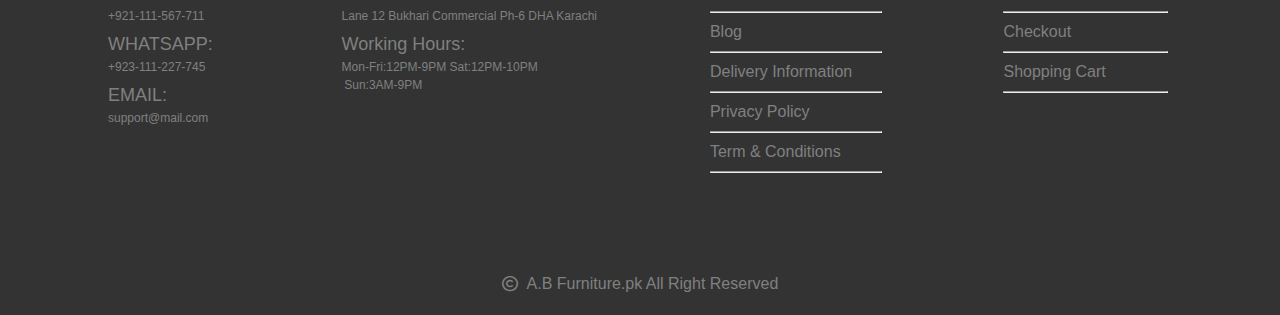
==== commit 9ed5b786: "Add files via upload" ====
--- a/index.html
+++ b/index.html
@@ -2,327 +2,254 @@
 <html lang="en">
 
 <head>
-   <!-- basic -->
-   <meta charset="utf-8">
-   <meta http-equiv="X-UA-Compatible" content="IE=edge">
-   <!-- mobile metas -->
-   <meta name="viewport" content="width=device-width, initial-scale=1">
-   <meta name="viewport" content="initial-scale=1, maximum-scale=1">
-   <!-- site metas -->
-   <title>A B Furniture</title>
-   <meta name="keywords" content="">
-   <meta name="description" content="">
-   <meta name="author" content="">
-   <!-- bootstrap css -->
-   <link rel="stylesheet" href="css/bootstrap.min.css">
-   <!-- style css -->
-   <link rel="stylesheet" href="css/style.css">
-   <!-- Responsive-->
-   <!-- <link rel="stylesheet" href="css/responsive.css"> -->
-   <!-- fevicon -->
-   <link rel="icon" href="images/fevicon.png" type="image/gif" />
-   <!-- Scrollbar Custom CSS -->
+    <meta charset="UTF-8">
+    <meta name="viewport" content="width=device-width, initial-scale=1.0">
+    <title>beds</title>
+    <!-- custom css -->
+    <link rel="stylesheet" href="style.css">
+    <!-- bootstrap -->
+    <script src="https://cdn.jsdelivr.net/npm/bootstrap@5.0.2/dist/js/bootstrap.bundle.min.js"
+        integrity="sha384-MrcW6ZMFYlzcLA8Nl+NtUVF0sA7MsXsP1UyJoMp4YLEuNSfAP+JcXn/tWtIaxVXM"
+        crossorigin="anonymous"></script>
+    <!-- fontawsome -->
+    <link rel="stylesheet" href="https://cdnjs.cloudflare.com/ajax/libs/font-awesome/6.5.1/css/all.min.css">
+    <!-- google fonts -->
+    <link rel="preconnect" href="https://fonts.googleapis.com">
+    <link rel="preconnect" href="https://fonts.gstatic.com" crossorigin>
+    <link
+        href="https://fonts.googleapis.com/css2?family=Corinthia:wght@400;700&family=Lato:ital,wght@0,100;0,300;0,400;0,700;0,900;1,100;1,300;1,400;1,700;1,900&family=Merriweather:ital,wght@0,300;0,400;0,700;0,900;1,300;1,400;1,700;1,900&family=Nunito:ital,wght@0,200..1000;1,200..1000&family=Raleway:ital,wght@0,100..900;1,100..900&family=Roboto:ital,wght@0,100;0,300;0,400;0,500;0,700;0,900;1,100;1,300;1,400;1,500;1,700;1,900&display=swap"
+        rel="stylesheet">
+
+
+
 </head>
 
 <body>
-   <!-- header section start -->
-   <div class="header_section">
-      <nav class="navbar navbar-expand-lg navbar-light bg-light">
-         <div class="container">
-            <a class="logo" href="index.html">A B Furniture</a>
-            <button class="navbar-toggler" type="button" data-toggle="collapse" data-target="#navbarSupportedContent"
-               aria-controls="navbarSupportedContent" aria-expanded="false" aria-label="Toggle navigation">
-               <span class="navbar-toggler-icon"></span>
-            </button>
-            <div class="collapse navbar-collapse" id="navbarSupportedContent">
-               <ul class="navbar-nav mr-auto">
-                  <li class="nav-item">
-                     <a class="nav-link" href="index.html">Home</a>
-                  </li>
-                  <li class="nav-item">
-                     <a class="nav-link" href="about.html">About</a>
-                  </li>
-                  <li class="nav-item">
-                     <a class="nav-link" href="design.html">Our Design</a>
-                  </li>
-                  <li class="nav-item">
-                     <a class="nav-link" href="shop.html">Shop</a>
-                  </li>
-                  <li class="nav-item">
-                     <a class="nav-link" href="contact.html">Contact Us</a>
-                  </li>
-               </ul>
-               <form class="form-inline my-2 my-lg-0">
-                  <div class="search_icon">
-                     <ul>
-                        <li><a href="#"><img src="images/search-icon.png"></a></li>
-                        <li><a href="#"><img src="images/user-icon.png"></a></li>
-                     </ul>
-                  </div>
-               </form>
-            </div>
-      </nav>
-   </div>
-   </div>
-   <!-- header section end -->
-   <!-- banner section start -->
-   <div class="banner_section layout_padding">
-      <div id="main_slider" class="carousel slide">
-         <div class="carousel-inner">
-            <div class="carousel-item active">
-               <div class="container">
-                  <div class="row">
-                     <div class="col-md-6">
-                        <h1 class="banner_taital">
-                           "Make Your Home
-                           Beautiful With Us"</h1>
-                        <p class="banner_text">It is a long established fact that a reader will bedistracted by the
-                           readable content of </p>
-                        <div class="btn_main">
-                           <div class="contact_bt"><a href="#">Contact US</a></div>
-                        </div>
-                     </div>
-                     <div class="col-md-6">
-                        <div class="image_1"><img src="images/img-1.png"></div>
-                     </div>
-                  </div>
-               </div>
-            </div>
-         </div>
-
-         </a>
-      </div>
-   </div>
-   <!-- banner section end -->
-   <!-- about section start -->
-   <div class="about_section layout_padding">
-      <div class="container">
-         <div class="about_section_2">
-            <div class="row">
-               <div class="col-md-6">
-                  <div class="image_2"><img src="images/img-2.png"></div>
-               </div>
-               <div class="col-md-6">
-                  <h1 class="about_taital">About Us</h1>
-                  <p class="about_text">There are many variations of passages of Lorem Ipsum available, but the majority
-                     have suffered alteration in some form, by injected humour, or randomised </p>
-                  <div class="readmore_bt"><a href="#">Read More</a></div>
-               </div>
-            </div>
-         </div>
-      </div>
-   </div>
-   <!-- about section end -->
-   <!--  design section start -->
-   <div class="design_section layout_padding">
-      <div id="my_slider" class="carousel slide" data-ride="carousel">
-         <div class="carousel-inner">
-            <div class="carousel-item active">
-               <div class="container">
-                  <h1 class="design_taital">Our Work Furniture</h1>
-                  <p class="design_text">There are many variations of passages of Lorem Ipsum available, but the
-                     majority have suffered alteratio</p>
-                  <div class="design_section_2">
-                     <div class="row">
-                        <div class="col-md-4">
-                           <div class="box_main">
-                              <p class="chair_text">Chair 01</p>
-                              <div class="image_3" href="#"><img src="images/img-3.png"></div>
-                              <p class="chair_text">Price $100</p>
-                              <div class="buy_bt"><a href="#">Buy Now</a></div>
-                           </div>
-                        </div>
-                        <div class="col-md-4">
-                           <div class="box_main">
-                              <p class="chair_text">Chair 02</p>
-                              <div class="image_4" href="#"><img src="images/img-4.png"></div>
-                              <p class="chair_text">Price $100</p>
-                              <div class="buy_bt"><a href="#">Buy Now</a></div>
-                           </div>
-                        </div>
-                        <div class="col-md-4">
-                           <div class="box_main">
-                              <p class="chair_text">Table</p>
-                              <div class="image_4" href="#"><img src="images/img-5.png"></div>
-                              <p class="chair_text">Price $100</p>
-                              <div class="buy_bt"><a href="#">Buy Now</a></div>
-                           </div>
-                        </div>
-                     </div>
-                  </div>
-               </div>
-            </div>
-            <div class="carousel-item">
-               <div class="container">
-                  <h1 class="design_taital">Our Work Furniture</h1>
-                  <p class="design_text">There are many variations of passages of Lorem Ipsum available, but the
-                     majority have suffered alteratio</p>
-                  <div class="design_section_2">
-                     <div class="row">
-                        <div class="col-md-4">
-                           <div class="box_main">
-                              <p class="chair_text">Chair 01</p>
-                              <div class="image_3" href="#"><img src="images/img-3.png"></div>
-                              <p class="chair_text">Price $100</p>
-                              <div class="buy_bt"><a href="#">Buy Now</a></div>
-                           </div>
-                        </div>
-                        <div class="col-md-4">
-                           <div class="box_main">
-                              <p class="chair_text">Chair 02</p>
-                              <div class="image_4" href="#"><img src="images/img-4.png"></div>
-                              <p class="chair_text">Price $100</p>
-                              <div class="buy_bt"><a href="#">Buy Now</a></div>
-                           </div>
-                        </div>
-                        <div class="col-md-4">
-                           <div class="box_main">
-                              <p class="chair_text">Table</p>
-                              <div class="image_4" href="#"><img src="images/img-5.png"></div>
-                              <p class="chair_text">Price $100</p>
-                              <div class="buy_bt"><a href="#">Buy Now</a></div>
-                           </div>
-                        </div>
-                     </div>
-                  </div>
-               </div>
-            </div>
-            <div class="carousel-item">
-               <div class="container">
-                  <h1 class="design_taital">Our Work Furniture</h1>
-                  <p class="design_text">There are many variations of passages of Lorem Ipsum available, but the
-                     majority have suffered alteratio</p>
-                  <div class="design_section_2">
-                     <div class="row">
-                        <div class="col-md-4">
-                           <div class="box_main">
-                              <p class="chair_text">Chair 01</p>
-                              <div class="image_3" href="#"><img src="images/img-3.png"></div>
-                              <p class="chair_text">Price $100</p>
-                              <div class="buy_bt"><a href="#">Buy Now</a></div>
-                           </div>
-                        </div>
-                        <div class="col-md-4">
-                           <div class="box_main">
-                              <p class="chair_text">Chair 02</p>
-                              <div class="image_4" href="#"><img src="images/img-4.png"></div>
-                              <p class="chair_text">Price $100</p>
-                              <div class="buy_bt"><a href="#">Buy Now</a></div>
-                           </div>
-                        </div>
-                        <div class="col-md-4">
-                           <div class="box_main">
-                              <p class="chair_text">Table</p>
-                              <div class="image_4" href="#"><img src="images/img-5.png"></div>
-                              <p class="chair_text">Price $100</p>
-                              <div class="buy_bt"><a href="#">Buy Now</a></div>
-                           </div>
-                        </div>
-                     </div>
-                  </div>
-               </div>
-            </div>
-         </div>
-         <a class="carousel-control-prev" href="#my_slider" role="button" data-slide="prev">
-            <i class="fa fa-long-arrow-left" style="font-size:24px"></i>
-         </a>
-         <a class="carousel-control-next" href="#my_slider" role="button" data-slide="next">
-            <i class="fa fa-long-arrow-right" style="font-size:24px"></i>
-         </a>
-      </div>
-      <div class="container">
-         <div class="read_bt"><a href="#">Read More</a></div>
-      </div>
-   </div>
-   <!--  design section end -->
-   <!--  newsletter section start -->
-   <div class="newsletter_section layout_padding">
-      <div class="container">
-         <div class="row">
-            <div class="col-md-6">
-               <div class="imgage_6"><img src="images/img-6.png"></div>
-            </div>
-            <div class="col-md-6">
-               <h1 class="newsletter_taital">Subscribe Newsletter</h1>
-               <input type="text" class="email_text" placeholder="Enter Your Email" name="Enter Your Email">
-               <div class="subscribe_bt"><a href="#">Subscribe Now</a></div>
-            </div>
-         </div>
-      </div>
-   </div>
-   <!--  newsletter section end -->
-   <!-- contact section start -->
-   <div class="contact_section layout_padding">
-      <div class="container">
-         <div class="contact_section_2">
-            <div class="row">
-               <div class="col-md-6">
-                  <div class="mail_section_1">
-                     <h1 class="contact_taital">Contact Us</h1>
-                     <input type="text" class="mail_text" placeholder="Name" name="text">
-                     <input type="text" class="mail_text" placeholder="Email" name="text">
-                     <input type="text" class="mail_text" placeholder="Phone Number" name="text">
-                     <textarea class="massage-bt" placeholder="Massage" rows="5" id="comment" name="Massage"></textarea>
-                     <div class="send_bt"><a href="#">SEND</a></div>
-                  </div>
-               </div>
-               <div class="col-md-6">
-                  <div class="map_main">
-                     <div class="map-responsive">
-                        <iframe
-                           src="https://www.google.com/maps/embed/v1/place?key=AIzaSyA0s1a7phLN0iaD6-UE7m4qP-z21pH0eSc&amp;q=karachi+JamaCloth"
-                           width="600" height="360" frameborder="0" style="border:0; width: 100%;"
-                           allowfullscreen=""></iframe>
-                     </div>
-                  </div>
-               </div>
-            </div>
-         </div>
-      </div>
-   </div>
-   <!-- contact section end -->
-   <!-- footer section start -->
-   <div class="footer">
-      <div class="section">
-          <h3>Contact</h3>
-          <p>PHONE:</p>
-          <span>+921-111-567-711</span>
-          <p>WHATSAPP:</p>
-          <span>+923-111-227-745</span>
-          <p>EMAIL:</p>
-          <span>support@mail.com</span>
-      </div>
-      <div class="section">
-          <h3>Store locations</h3>
-          <p>DHA:</p>
-          <span>Lane 12 Bukhari Commercial Ph-6 DHA Karachi</span>
-          <p>Working Hours:</p>
-          <span>Mon-Fri:12PM-9PM Sat:12PM-10PM <br>&nbsp;&nbsp;Sun:3AM-9PM</span>
-      </div>
-      <div class="section">
-          <h3>Information</h3>
-          <ul>
-              <li>&nbsp;&nbsp;<a href="#"></a>About Us</li><hr>
-              <li>&nbsp;&nbsp;<a href="#"></a>Blog</li><hr>
-              <li>&nbsp;&nbsp;<a href="#"></a>Delivery Information</li><hr>
-              <li>&nbsp;&nbsp;<a href="#"></a>Privacy Policy</li><hr>
-              <li>&nbsp;&nbsp;<a href="#"></a>Term & Conditions</li><hr>
-          </ul>
-      </div>
-      <div class="section">
-          <h3>my account</h3>
-          <ul>
-              <li>&nbsp;&nbsp;<a href="#"></a>My Account</li><hr>
-              <li>&nbsp;&nbsp;<a href="#"></a>Checkout</li><hr>
-              <li>&nbsp;&nbsp;<a href="#"></a>Shopping Cart</li><hr>
-          </ul>
-      </div>
-  </div>
-  <div class='bottom-bar'>
-      <i class="fa-regular fa-copyright"></i>&nbsp;&nbsp;A.B Furniture.pk All Right Reserved
-  </div>
-   <!-- copyright section end -->
-
+    <div class="topnav">
+        <div class="icons">
+            <a href="#"><i class="fa-brands fa-facebook-f"></i></a>
+            <a href="#"><i class="fa-brands fa-youtube"></i></a>
+            <a href="#"><i class="fa-brands fa-twitter"></i></a>
+            <a href="#"><i class="fa-brands fa-instagram"></i></a>
+        </div>
+        <div class="register">
+            <a href="#">Login</a>
+            <a href="#">Signup</a>
+        </div>
+
+    </div>
+    <div class="header">
+        <div class="logo">A B Furniture</div>
+        <div class="nav">
+            <ul>
+                <li><a href="index.html">Home</a></li>
+                <li><a href="about.html">About</a></li>
+                <li class="dropdown">
+                    <a href="#" class="dropbtn">Products</a>
+                    <div class="dropdown-content">
+                        <a href="bed.html">Bed</a>
+                        <a href="chairs.html">Chairs</a>
+                        <a href="sofa.html">Sofa</a>
+                        <a href="#">Cabinat</a>
+                        <a href="#">Tables</a>
+                        <a href="#">Tv Stand</a>
+                    </div>
+                </li>
+                <li><a href="contact.html">Contact</a></li>
+                <li><a href="faqs.html">FAQs</a></li>
+            </ul>
+        </div>
+        <div class="cart">
+            <a href="#"><i class="fa-solid fa-magnifying-glass"></i></a>
+            <a href="cart.html"><i class="fa-solid fa-cart-shopping"></i></a>
+            <a href="#"><i class="fa-regular fa-heart"></i></a>
+            <a href="#"><i class="fa-solid fa-user"></i></a>
+        </div>
+    </div>
+
+    <div class="slider">
+        <video src="furni_video.mp4" autoplay muted loop></video>
+        <div class="heading">
+            <h2>"Make your home
+                <br>&nbsp;&nbsp;&nbsp;&nbsp;beautiful with us"
+            </h2>
+            <p>Lorem ipsum dolor sit amet consectetur adipisicing elit. <br>
+                Temporibus officiis ipsum iure enim rerum! <br>Possimus rem eum quibusdam perspiciatis?<br>
+                Lorem ipsum dolor sit amet consectetur adipisicing elit. <br>Laborum, illo quod! Dignissimos!</p>
+
+            <button>Join Us</button>
+            &nbsp;
+            <button>Login</button>
+        </div>
+    </div>
+
+    <div class="services">
+        <h1>services</h1>
+        <div class="services-icon">
+            <h2><i class="fa-brands fa-ups"></i>&nbsp;&nbsp;&nbsp;Fast Delivery</h2>
+            <h2><i class="fa-solid fa-medal"></i>&nbsp;&nbsp;&nbsp;Best Quality</h2>
+            <h2><i class="fa-solid fa-recycle"></i>&nbsp;&nbsp;&nbsp;Recyclable</h2>
+            <h2><i class="fa-solid fa-headset"></i>&nbsp;&nbsp;&nbsp;Customer Care</h2>
+        </div>
+    </div>
+
+
+
+    <div class="products">
+        <h1>Our Products</h1>
+        <div class="container">
+            <div class="card">
+                <div class="card-content">
+                    <a href="bed.html"><img src="pro-img/img1.jpg" alt=""></a>
+                    <i class="fa-regular fa-heart"></i>
+                    <h4 class="price">Rs / 499</h4>
+                    <button class="add-to-cart">Add to cart</button>
+                    
+                </div>
+            </div>
+            <div class="card">
+                <div class="card-content">
+                    <a href="chairs.html"><img src="pro-img/chair2.jpg" alt=""></a>
+                    <h4 class="price">Rs / 199</h4>
+                    <button class="add-to-cart">Add to cart</button>
+                    <i class="fa-regular fa-heart"></i>
+                </div>
+            </div>
+            <div class="card">
+                <div class="card-content">
+                    <a href="sofa.html"><img src="pro-img/sofa2.webp" alt=""></a>
+                    <h4 class="price">Rs / 299</h4>
+                    <button class="add-to-cart">Add to cart</button>
+                    <i class="fa-regular fa-heart"></i>
+                </div>
+            </div>
+            <div class="card">
+                <div class="card-content">
+                    <a href="bed.html"><img src="pro-img/img3.jpg" alt=""></a>
+                    <h4 class="price">Rs / 599</h4>
+                    <button class="add-to-cart">Add to cart</button>
+                    <i class="fa-regular fa-heart"></i>
+                </div>
+            </div>
+            <div class="card">
+                <div class="card-content">
+                    <a href="chairs.html"><img src="pro-img/chair5.jpg" alt=""></a>
+                    <h4 class="price">Rs / 499</h4>
+                    <button class="add-to-cart">Add to cart</button>
+                    <i class="fa-regular fa-heart"></i>
+                </div>
+            </div>
+            <div class="card">
+                <div class="card-content">
+                    <a href="chairs.html"><img src="pro-img/chair3.jpeg" alt=""></a>
+                    <h4 class="price">Rs / 999</h4>
+                    <button class="add-to-cart">Add to cart</button>
+                    <i class="fa-regular fa-heart"></i>
+                </div>
+            </div>
+            <div class="card">
+                <div class="card-content">
+                    <a href="sofa.html"><img src="pro-img/sofa4.webp" alt=""></a>
+                    <h4 class="price">Rs / 399</h4>
+                    <button class="add-to-cart">Add to cart</button>
+                    <i class="fa-regular fa-heart"></i>
+                </div>
+            </div>
+            <div class="card">
+                <div class="card-content">
+                    <a href="bed.html"><img src="pro-img/img2.jpg" alt=""></a>
+                    <h4 class="price">Rs / 899</h4>
+                    <button class="add-to-cart">Add to cart</button>
+                    <i class="fa-regular fa-heart"></i>
+                </div>
+            </div>
+        </div>
+
+    </div>
+
+    <div class="Contact-form">
+        <h1>Contact Form</h1>
+        <div class="form-container">
+            <form action="#">
+                <h3 style="padding-left: 10px; padding-bottom: 5px; letter-spacing: 1px; font-family: roboto;">Send us a
+                    Message</h3>
+                <div>
+                    <input type="text" name="" id="" placeholder="Your Name">
+                </div>
+                <div>
+                    <input type="tel" name="" id="" placeholder="Phone No">
+                </div>
+                <div>
+                    <input type="email" name="" id="" placeholder="Your Email">
+                </div>
+                <div>
+                    <Textarea name="" placeholder="Your Message"></Textarea>
+                </div>
+                <button type="submit">Send Message</button>
+            </form>
+            <div class="Information">
+                <h3
+                    style="padding-left: 20px; padding-bottom: 10px; letter-spacing: 1px; padding-top: 10px; font-family: roboto;">
+                    Information</h3>
+                <div class="info-icon">
+                    <i class="fa-solid fa-phone"></i>&nbsp;&nbsp;&nbsp;+92 111 456 789<br>
+                    <i class="fa-solid fa-envelope"></i>&nbsp;&nbsp;&nbsp;info@example.com<br>
+                    <i class="fa-solid fa-location-dot"></i>&nbsp;&nbsp;&nbsp;123 Street, City,Country
+                </div>
+            </div>
+        </div>
+    </div>
+
+    <div class="partner">
+        <h1>Our partner</h1>
+        <div class="img-container">
+            <img src="pro-img/patex-logo.png" alt="">
+            <img src="pro-img/Lotte-Chemicals.png" alt="">
+            <img src="pro-img/omni-group.png" alt="">
+            <img src="pro-img/ICIlogo.png" alt="">
+        </div>
+    </div>
+
+    <div class="footer">
+        <div class="section">
+            <h3>Contact</h3>
+            <p>PHONE:</p>
+            <span>+921-111-567-711</span>
+            <p>WHATSAPP:</p>
+            <span>+923-111-227-745</span>
+            <p>EMAIL:</p>
+            <span>support@mail.com</span>
+        </div>
+        <div class="section">
+            <h3>Store locations</h3>
+            <p>DHA:</p>
+            <span>Lane 12 Bukhari Commercial Ph-6 DHA Karachi</span>
+            <p>Working Hours:</p>
+            <span>Mon-Fri:12PM-9PM Sat:12PM-10PM <br>&nbsp;&nbsp;Sun:3AM-9PM</span>
+        </div>
+        <div class="section">
+            <h3>Information</h3>
+            <ul>
+                <li>&nbsp;&nbsp;<a href="#"></a>About Us</li><hr>
+                <li>&nbsp;&nbsp;<a href="#"></a>Blog</li><hr>
+                <li>&nbsp;&nbsp;<a href="#"></a>Delivery Information</li><hr>
+                <li>&nbsp;&nbsp;<a href="#"></a>Privacy Policy</li><hr>
+                <li>&nbsp;&nbsp;<a href="#"></a>Term & Conditions</li><hr>
+            </ul>
+        </div>
+        <div class="section">
+            <h3>my account</h3>
+            <ul>
+                <li>&nbsp;&nbsp;<a href="#"></a>My Account</li><hr>
+                <li>&nbsp;&nbsp;<a href="#"></a>Checkout</li><hr>
+                <li>&nbsp;&nbsp;<a href="#"></a>Shopping Cart</li><hr>
+            </ul>
+        </div>
+    </div>
+    <div class='bottom-bar'>
+        <i class="fa-regular fa-copyright"></i>&nbsp;&nbsp;A.B Furniture.pk All Right Reserved
+    </div>
+    <script src="app.js"></script>
 </body>
 
 </html>--- a/style.css
+++ b/style.css
@@ -0,0 +1,731 @@
+* {
+    margin: 0;
+    padding: 0;
+    color: grey;
+    font-family: Arial, Helvetica, sans-serif;
+}
+
+html,
+body {
+    width: 100%;
+    height: 100%;
+    background-color: whitesmoke;
+}
+
+.topnav {
+    height: 30px;
+    width: 100%;
+    background-color: gray;
+    display: flex;
+    justify-content: space-between;
+}
+
+.icons {
+    padding-left: 20px;
+}
+
+.icons i {
+    font-size: 18px;
+    color: white;
+    padding: 6px 5px 0px 4px;
+}
+
+.icons i:hover {
+    color: rgb(223, 223, 223);
+}
+
+.register {
+    margin-top: 3px;
+}
+
+.register a {
+    text-decoration: none;
+    font-size: 16px;
+    color: white;
+    padding: 6px 20px 0px 0px;
+    font-family: "Merriweather", serif;
+    font-weight: 300;
+    font-style: normal;
+    letter-spacing: 4px;
+    /* border-left: 2px solid; */
+}
+
+.register a:hover {
+    color: rgb(223, 223, 223)
+}
+
+
+.header {
+    height: 80px;
+    width: 100%;
+    background-color: white;
+    display: flex;
+    justify-content: space-between;
+    margin-bottom: 6px;
+}
+
+.logo {
+    height: 40px;
+    color: gray;
+    margin: 15px 0px 0px 40px;
+    font-family: "Corinthia", cursive;
+    font-size: 48px;
+    font-weight: bolder;
+    font-style: normal;
+    background-image: linear-gradient(to right, #a87d08, #f3c769, #7a6b4b);
+    -webkit-background-clip: text;
+    color: transparent;
+}
+
+.nav {
+    height: 40px;
+    margin: 20px 0px 0px 0px;
+}
+
+.nav ul {
+    list-style: none;
+}
+
+.nav li {
+    display: inline;
+}
+
+.nav li a {
+    display: inline-block;
+    padding: 10px 10px;
+    text-decoration: none;
+    color: gray;
+    font-family: "Raleway", sans-serif;
+}
+
+.nav li a:hover {
+    color: black;
+    border-bottom: #333;
+}
+.nav a:hover{
+    transform: scale(1.1);
+}
+
+.cart {
+    padding-right: 20px;
+}
+
+.cart i:hover{
+    transform: scale(1.1);
+}
+
+.cart i {
+    margin: 30px 8px 0px 0px;
+    padding: 0px 12px 0px 0px;
+}
+
+.dropdown {
+    position: relative;
+    display: inline-block;
+}
+
+.dropbtn {
+    display: inline-block;
+    padding: 10px 20px;
+    text-decoration: none;
+    color: white;
+}
+
+.dropdown-content {
+    display: none;
+    position: absolute;
+    background-color: #333;
+    min-height: 160px;
+    min-width: 120px;
+    z-index: 1;
+    margin-left: 97px;
+}
+
+.dropdown-content a {
+    display: block;
+    padding: 10px 20px;
+    text-decoration: none;
+    color: white;
+}
+
+.dropdown-content a:hover {
+    background-color: #555;
+}
+
+.dropdown:hover .dropdown-content {
+    display: block;
+}
+
+.slider {
+    height: 540px;
+    width: 100%;
+    background-color: #555;
+    position: relative;
+    /* margin-top: 10px;
+    border-radius: 20px; */
+}
+
+
+.heading {
+    position: absolute;
+    top: 100px;
+    left: 80px;
+    z-index: 1;
+}
+
+.heading h2 {
+    color: whitesmoke;
+    font-size: 38px;
+    text-transform: capitalize;
+    letter-spacing: 3px;
+    font-family: "Roboto", sans-serif;
+    font-weight: 900;
+    font-style: italic;
+}
+
+.heading p {
+    margin-top: 18px;
+    color: #555;
+    font-family: "Merriweather", serif;
+    font-weight: 300;
+    font-style: normal;
+}
+
+.heading button {
+    margin-top: 70px;
+    margin-left: 0px;
+    /* text-decoration: none; */
+    height: 60px;
+    width: 140px;
+    background-color: #3f3f3f;
+    border: none;
+    border-radius: 20px;
+    font-size: 24px;
+    color: white;
+    letter-spacing: 3px;
+}
+
+.heading button:hover{
+    transform: scale(1.1);
+}
+
+video {
+    height: 540px;
+    width: 100%;
+    object-fit: cover;
+}
+
+.services {
+    height: 200px;
+    width: 100%;
+    background-color: white;
+    border-radius: 40px;
+    margin-top: 20px;
+    margin-bottom: 20px;
+}
+
+.services h1 {
+    font-size: 45px;
+    padding-top: 30px;
+    text-align: center;
+    text-transform: uppercase;
+    letter-spacing: 4px;
+    padding-bottom: 40px;
+    font-family: "lato", cursive;
+    font-weight: bold;
+    font-style: normal;
+    color: gray;
+}
+
+.services-icon {
+    display: flex;
+    justify-content: space-around;
+    padding: 15px 0px 20px 0px;
+}
+
+.services-icon i {
+    font-size: 29px;
+    color: black;
+}
+
+.services-icon h2 {
+    font-size: 18px;
+    font-family: "Merriweather", serif;
+}
+
+
+.products {
+    height: auto;
+    width: 100%;
+    background-color: white;
+    border-radius: 40px;
+}
+
+.products h1 {
+    font-size: 45px;
+    padding-top: 40px;
+    text-align: center;
+    text-transform: uppercase;
+    letter-spacing: 4px;
+    padding-bottom: 40px;
+    font-family: "lato", cursive;
+    font-weight: bold;
+    font-style: normal;
+    color: gray;
+}
+
+
+.products .container{
+    height: 900px;
+    width: 100%;
+    background-color: white;
+    display: grid;
+    justify-content: center;
+    grid-template-columns: 1fr 1fr 1fr 1fr;
+}
+
+.products .container .card{
+    height: 380px;
+    width: 280px;
+    background-color: whitesmoke;
+    margin: 10px 10px 10px 10px;
+    justify-self: center;
+    border-radius: 10px;
+}
+
+.card-content{
+    height: 370px;
+    width: 270px;
+    margin: 5px auto;
+    background-color: whitesmoke;
+    border-radius: 5px;
+}
+
+.card-content img{
+    height: 80%;
+    width: 100%;
+    border-radius: 6px;
+}
+
+.card-content img:hover{
+    transform: scale(1.1);
+}
+
+.card-content  i{
+    margin-left: 5px;
+}
+
+.card-content i:hover{
+    transform: scale(0.9);
+}
+
+.card-content .price{
+    text-align: left;
+    margin-top: 19px;
+    margin-left: 10px;
+    margin-right: 10px;
+    font-size: 22px;
+    letter-spacing: 2px;
+    font-family: merriweather;
+    display: flex;
+    display: inline-block;
+    /* box-shadow: -2px 1.5px 1px gray; */
+}
+
+.card{
+    position: relative;
+}
+.card-content i{
+    position: absolute;
+    z-index: 1;
+    top: 20px;
+    right: 20px;
+    color: red;
+}
+
+.card-content .add-to-cart{
+    height: 32px;
+    width: 90px;
+    border-radius: 10px;
+    margin-left: 30px;
+    border: none;
+    font-size: 12px;
+    font-family: roboto;
+    font-weight: 600;
+    font-style: inherit;
+    box-shadow: 0px 1.5px 1px gray;
+    background-color: #333;
+    color: white;
+    letter-spacing: 1px;
+    cursor: pointer;
+}
+
+.add-to-cart:hover{
+    color: whitesmoke;
+    transform: scale(0.9);
+}
+
+.Contact-form{
+    height: 750px;
+    width: 100%;
+    background-color: white;
+    border-radius: 40px;
+    margin-top: 30px;
+}
+
+.Contact-form h1{
+    font-size: 45px;
+    padding-top: 40px;
+    text-align: center;
+    text-transform: uppercase;
+    letter-spacing: 4px;
+    padding-bottom: 40px;
+    font-family: "lato", cursive;
+    font-weight: bold;
+    font-style: normal;
+    color: gray;
+}
+
+
+.form-container{
+    margin: 0px 0px 0px 80px;
+    height: 580px;
+    width: 1200px;
+    background-color: whitesmoke;
+    border-radius: 15px;
+    display: flex;
+    justify-content: space-between;
+}
+
+.form-container form{
+    padding: 25px 0px 0px 25px;
+}
+
+input{
+    height: 40px;
+    width: 470px;
+    background-color: white;
+    border-radius: 10px;
+    margin-top: 10px;
+    margin-bottom: 10px;
+    border: none;
+    outline: none;
+}
+
+input::placeholder{
+    font-size: 18px;
+    color: gray;
+    /* padding-left: 20px; */
+}
+
+input[type='text']{
+    font-family: merriweather;
+    font-size: 16px;
+    padding-left: 14px;
+    font-family: roboto;
+    font-weight: 300;
+    font-style: normal;
+}
+
+input[type='tel']{
+    font-family: merriweather;
+    font-size: 16px;
+    padding-left: 14px;
+    font-family: roboto;
+    font-weight: 300;
+    font-style: normal;
+}
+
+input[type='email']{
+    font-family: merriweather;
+    font-size: 16px;
+    padding-left: 14px;
+    font-family: roboto;
+    font-weight: 300;
+    font-style: normal;
+}
+
+textarea {
+    margin-top: 10px;
+    margin-bottom: 10px;
+    min-height: 220px;
+    min-width: 320px;
+    border-radius: 10px;
+    border: none;
+    background-color: white;
+    outline: none;
+    padding: 20px;
+    font-size: 18px;
+    font-family: roboto;
+    font-weight: 300;
+    font-style: normal;
+}
+
+textarea::placeholder {
+    font-size: 18px;
+    color: gray;
+}
+
+form button{
+    height: 45px;
+    width: 110px;
+    border-radius: 5px;
+    border: none;
+    font-size: 14px;
+    font-family: lato;
+    color: green;
+    background-color: rgb(84, 207, 84);
+}
+
+form button:hover{
+    box-shadow: inset 2px 2px 2px #105f00;
+}
+
+.Information{
+    /* float: right; */
+    /* display: inline-block; */
+    height: 560px;
+    width: 600px;
+    background-color: whitesmoke;
+    margin: auto;
+}
+
+.info-icon i{
+    margin-top: 20px;
+    margin-left: 20px;
+    font-size: 20px;
+} 
+
+.partner{
+    margin-top: 25px;
+    border-radius: 25px;
+    height: 280px;
+    width: 100%;
+    background-color: white;
+    margin-bottom: 20px;
+}
+
+.partner h1{
+    font-size: 45px;
+    padding-top: 40px;
+    text-align: center;
+    text-transform: uppercase;
+    letter-spacing: 4px;
+    padding-bottom: 40px;
+    font-family: "lato", cursive;
+    font-weight: bold;
+    font-style: normal;
+    color: gray;
+}
+
+.img-container{
+    display: flex;
+    justify-content: space-evenly;
+    margin-top: 20px;
+}
+
+.partner img{
+    height: 60px;
+    width: auto;
+}
+
+.footer{
+    height: 340px;
+    width: 100%;
+    background-color: #333;
+    display: flex;
+    justify-content: space-evenly;
+    padding-top: 100px;
+}
+
+.section{
+    height: auto;
+    width: auto;
+    /* padding: 8px 0px 0px 10px; */
+    background-color: #333;
+}
+
+.section h3{
+    text-transform: uppercase;
+    font-size: 24px;
+    letter-spacing: 2px;
+    padding-bottom: 10px;
+}
+
+.section p{
+    font-size: 18px;
+    padding: 10px 0px 2px 4px;
+}
+
+.section span{
+    font-size: 12px;
+    padding: 0px 0px 10px 4px;
+}
+
+.section ul{
+    padding-top: 0px;
+}
+
+.section li{
+    list-style: none;
+    padding: 10px 0px 10px 0px;
+}
+
+.section a{
+    text-decoration: none;
+}
+
+.section i{
+    font-size: 8px;
+}
+
+.section hr{
+    width: 90%; 
+    margin: 0px auto;
+}
+
+.bottom-bar{
+    background-color: #333;
+    text-align: center;
+    height: 40px;
+    width: 100%;
+    color: gray;
+}
+
+.about{
+    height: 850px;
+    width: 100%;
+    background-color: white;
+    border-radius: 20px;
+    margin-top: 20px;
+    margin-bottom: 20px;
+}
+
+.about h1{
+    text-align: center;
+    padding: 40px 0px 40px 0px;
+    letter-spacing: 2px;
+    font-family: lato;
+    font-weight: 800;
+}
+
+.about-contain{
+    height: 500px;
+    width: 900px;
+    background-color: #555;
+    margin: auto;
+}
+
+.about-contain img{
+    width: 100%;
+    height: 100%;
+    
+}
+
+.about-contain p{
+    padding: 10px;
+    padding-bottom: 10px;
+    color: #555;
+    font-family: roboto;
+}
+
+.faq{
+    height: 800px;
+    width: 100%;
+    background-color: white;
+    border-radius: 20px;
+    margin: 40px 0px 40px 0px;
+}
+
+.faq h1{
+    text-align: center;
+    padding: 40px 0px 40px 0px;
+}
+
+.faq-contain{
+    width: 700px;
+    margin-top: 10px;
+    padding-bottom: 16px;
+    border-bottom: 2px solid gray;
+    margin: auto;
+    margin-bottom: 26px;
+}
+
+.question{
+    display: flex;
+    justify-content: space-between;
+    align-items: center;
+}
+
+.question h3{
+    font-size: 22px;
+    font-family: lato;
+}
+
+.ans p{
+    font-size: 14px;
+    font-family: roboto;
+    padding-top: 15px;
+}
+
+
+
+.mycart{
+    height: 680px;
+    width: 100%;
+    background-color: white;
+    margin: 10px 0px 10px 0px;
+    border-radius: 10px;
+    padding-top: 100px;
+}
+
+
+.add-item{
+    height: 600px;
+    width: 800px;
+    background-color: rgb(202, 200, 200);
+    margin: auto;
+}
+
+.add-item h1{
+    text-align: left;
+    padding-left: 20px;
+    padding-top: 20px;
+    padding-bottom: 20px;
+    font-size: 24px;
+    color: #333;
+    letter-spacing: 2px solid #333;
+    border-bottom: 2px solid #555;
+}
+
+.add-item img{
+    height: 300px;
+    width: 300px;
+    padding-left: 20px;
+    padding-top: 30px;
+}
+
+.add-item h3{
+    font-size: 24px;
+    padding-left: 30PX;
+    padding-top: 20px;
+}
+
+.add-item i{
+    padding-top: 20px;
+    padding-left: 10px;
+}
+
+.checkout{
+    height: 50px;
+    width: 90px;
+    background-color: white;
+    border-radius: 10px;
+    border-style: none;
+    /* padding: 0px 0px 0px 100px; */
+}
+
+.checkout:hover{
+    background-color: #555;
+    color: white;
+}